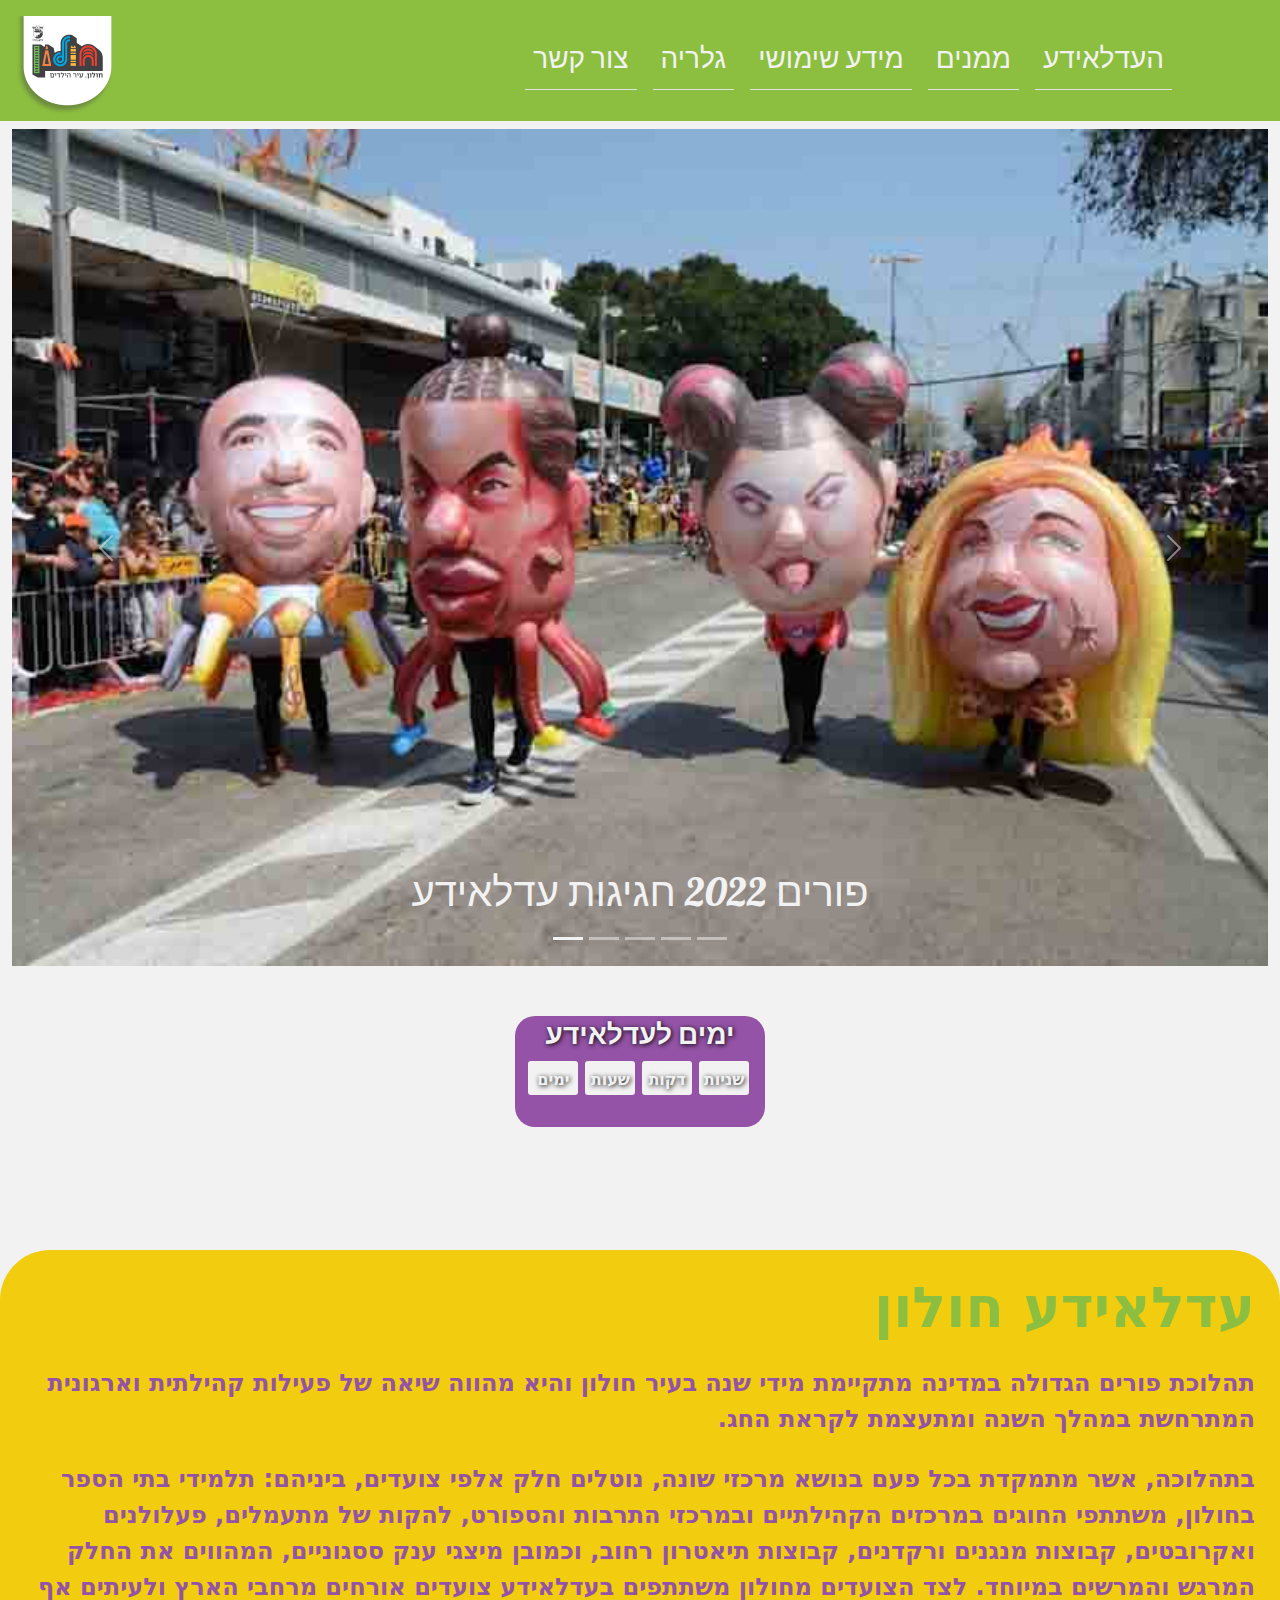
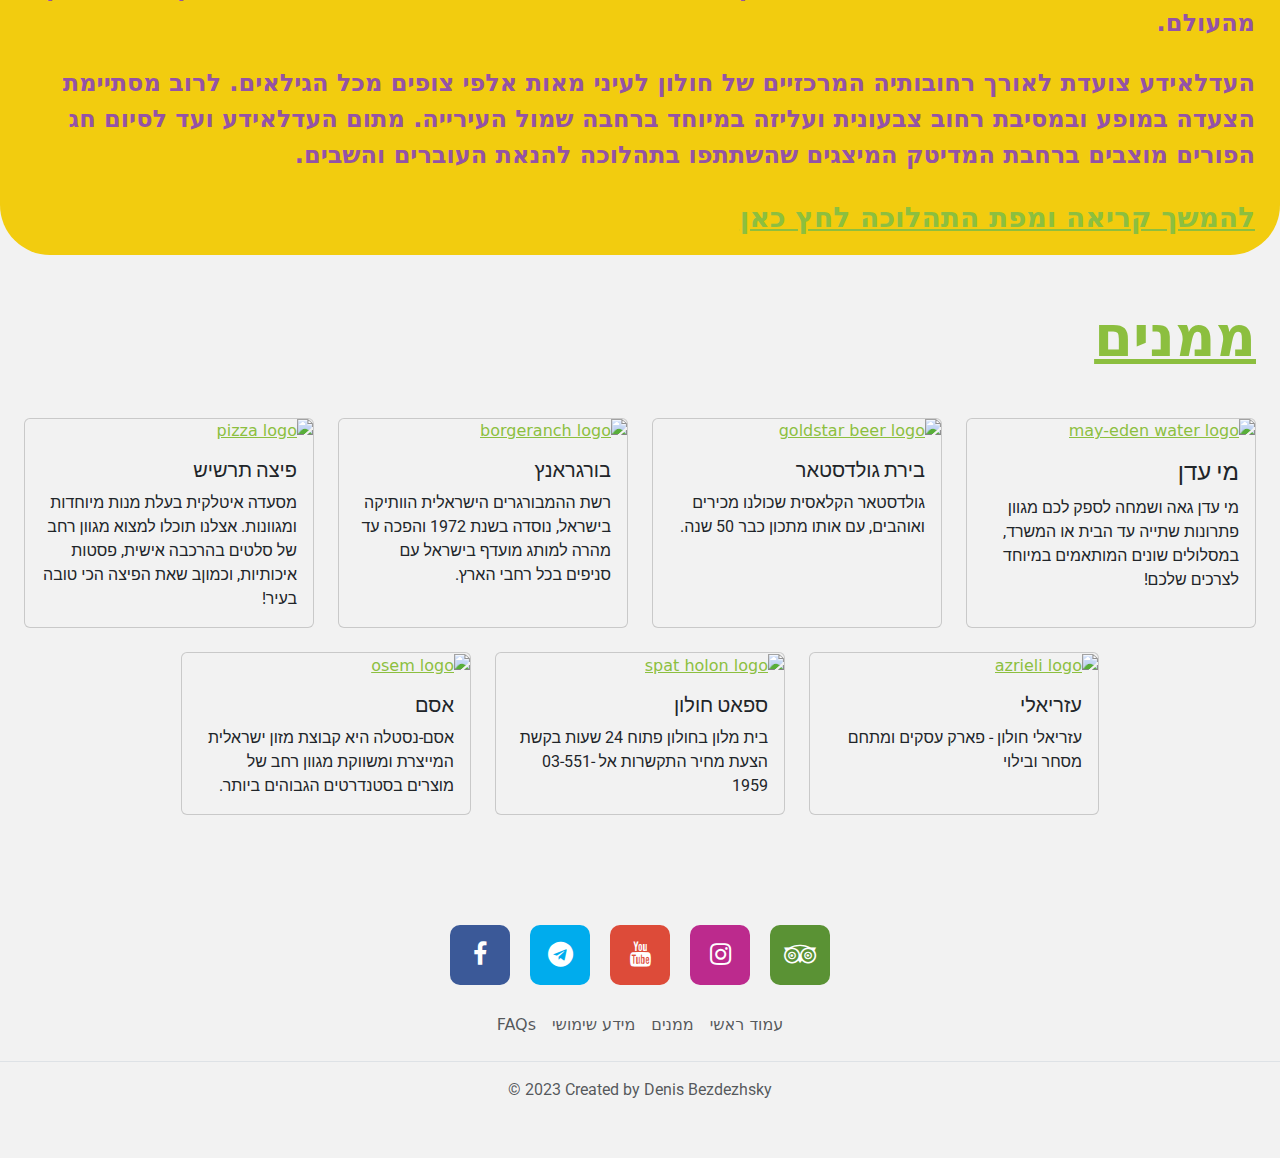
==== index.html @ f8f6ed9b "finish about and faqs pages and some styling" ====
<!DOCTYPE html>
<html lang="en">
  <head>
    <meta charset="UTF-8" />
    <meta http-equiv="X-UA-Compatible" content="IE=edge" />
    <meta name="viewport" content="width=device-width, initial-scale=1.0" />
    <link
      href="https://cdn.jsdelivr.net/npm/bootstrap@5.3.0-alpha1/dist/css/bootstrap.min.css"
      rel="stylesheet"
      integrity="sha384-GLhlTQ8iRABdZLl6O3oVMWSktQOp6b7In1Zl3/Jr59b6EGGoI1aFkw7cmDA6j6gD"
      crossorigin="anonymous"
    />
    <link
      rel="stylesheet"
      href="./public/bootstrap/bootstrap-5.3.0-alpha1/scss/bootstrap.css"
    />
    <link rel="stylesheet" href="./public/css/style.css" />
    <script
      src="https://cdn.jsdelivr.net/npm/bootstrap@5.3.0-alpha1/dist/js/bootstrap.bundle.min.js"
      integrity="sha384-w76AqPfDkMBDXo30jS1Sgez6pr3x5MlQ1ZAGC+nuZB+EYdgRZgiwxhTBTkF7CXvN"
      crossorigin="anonymous"
    ></script>
    <script
      src="https://ajax.googleapis.com/ajax/libs/jquery/3.6.1/jquery.min.js"
      charset="utf-8"
    ></script>
    <title>העדלאידע חולון</title>
  </head>
  <body>
    <header class="sticky-top">
      <nav class="navbar navbar-expand-lg bg-body-tertiary">
        <div class="container-fluid bg-primary p-3" id="navExpend">
          <a
            class="navbar-brand pt-3"
            href="https://www.holon.muni.il/Pages/default.aspx"
            id="logoExpend"
            target="_blank"
            ><img src="./public/images/Holon_logo.png" alt="Holon Logo"
          /></a>
          <button
            class="navbar-toggler"
            type="button"
            data-bs-toggle="collapse"
            data-bs-target="#navbarScroll"
            aria-controls="navbarScroll"
            aria-expanded="false"
            aria-label="Toggle navigation"
          >
            <span class="navbar-toggler-icon"></span>
          </button>

          <div class="collapse navbar-collapse" id="navbarScroll" dir="rtl">
            <ul
              class="navbar-nav ms-auto my-2 my-lg-0 navbar-nav-scroll fs-4 me-5"
            >
              <li class="nav-item mx-2 border-bottom">
                <a
                  class="nav-link active text-success fs-3"
                  aria-current="page"
                  name="adloyada"
                  href="#"
                  >העדלאידע</a
                >
              </li>
              <li class="nav-item dropdown mx-2 border-bottom">
                <a
                  class="nav-link active text-success fs-3"
                  href="#"
                  role="button"
                  data-bs-toggle="dropdown"
                  aria-expanded="false"
                >
                  ממנים
                </a>
                <ul class="dropdown-menu ms-auto">
                  <li>
                    <a class="dropdown-item fs-5" name="sponsors" href="#"
                      >איזור לממנים</a
                    >
                  </li>
                  <li>
                    <a class="dropdown-item fs-5" name="meyEden" href="#"
                      >מי עדן</a
                    >
                  </li>
                  <li>
                    <a class="dropdown-item fs-5" name="beer" href="#"
                      >בירת גולדסטאר</a
                    >
                  </li>
                  <li>
                    <a class="dropdown-item fs-5" name="borger" href="#"
                      >בורגראנץ</a
                    >
                  </li>
                  <li>
                    <a class="dropdown-item fs-5" name="pizza" href="#"
                      >פיצה תרשיש</a
                    >
                  </li>
                  <li>
                    <a class="dropdown-item fs-5" name="azriely" href="#"
                      >עזריאלי</a
                    >
                  </li>
                  <li>
                    <a class="dropdown-item fs-5" name="spaHolon" href="#"
                      >ספאט חולון</a
                    >
                  </li>
                  <li>
                    <a class="dropdown-item fs-5" name="osem" href="#">אסם</a>
                  </li>
                </ul>
              </li>
              <li class="nav-item dropdown mx-2 border-bottom">
                <a
                  class="nav-link active text-success fs-3"
                  href="#"
                  role="button"
                  data-bs-toggle="dropdown"
                  aria-expanded="false"
                >
                  מידע שימושי
                </a>
                <ul class="dropdown-menu ms-auto">
                  <li>
                    <a class="dropdown-item fs-5" name="information" href="#"
                      >מידע כללי</a
                    >
                  </li>
                  <li>
                    <a class="dropdown-item fs-5" name="hotels" href="#"
                      >מלונות</a
                    >
                  </li>
                  <li>
                    <a class="dropdown-item fs-5" name="bars" href="#">ברים</a>
                  </li>
                  <li>
                    <a class="dropdown-item fs-5" name="parking" href="#"
                      >חניונים</a
                    >
                  </li>
                  <li>
                    <a class="dropdown-item fs-5" name="roads" href="#"
                      >דרכי הגעה</a
                    >
                  </li>
                  <li>
                    <a class="dropdown-item fs-5" name="faqs" href="#"
                      >שאלות ותשובות</a
                    >
                  </li>
                </ul>
              </li>
              <li class="nav-item mx-2 border-bottom">
                <a
                  class="nav-link active text-success fs-3"
                  name="gallery"
                  href="#"
                  >גלריה</a
                >
              </li>
              <li class="nav-item mx-2 border-bottom">
                <a
                  class="nav-link active text-success fs-3"
                  name="contactUs"
                  href="#"
                  >צור קשר</a
                >
              </li>
            </ul>
          </div>
        </div>
      </nav>
    </header>
    <main>
      <div id="galleryContainer" class="container-fluid main-container w-75">
        <div id="firstContainer" class="my-gallery visually-hidden">
          <div
            style="
              background-image: url('./public/images/adloyada-holon-2022.jpg');
            "
          >
            <div class="secondary-card"><h1>פורים 2022 חגיגות עדלאידע</h1></div>
          </div>
          <div
            style="
              background-image: url('./public/images/adloyada-holon-2022-2.jpg');
            "
          >
            <div class="secondary-card"><h1>פורים 2022 חגיגות עדלאידע</h1></div>
          </div>
          <div
            style="background-image: url('./public/images/Screenshot_51.jpg')"
          >
            <div class="secondary-card"><h1>פורים 2019 חגיגות עדלאידע</h1></div>
          </div>
          <div
            style="background-image: url('./public/images/Screenshot_31.jpg')"
          >
            <div class="secondary-card"><h1>פורים 2018 חגיגות עדלאידע</h1></div>
          </div>
          <div
            style="
              background-image: url('./public/images/5a964bb923de6_DDDD.jpg');
            "
          >
            <div class="secondary-card"><h1>פורים 2017 חגיגות עדלאידע</h1></div>
          </div>
        </div>
        <div
          id="carouselExampleAutoplaying"
          class="carousel slide mx-auto"
          data-bs-ride="carousel"
        >
          <div class="carousel-indicators">
            <button
              type="button"
              data-bs-target="#carouselExampleAutoplaying"
              data-bs-slide-to="0"
              class="active"
              aria-current="true"
              aria-label="Slide 1"
            ></button>
            <button
              type="button"
              data-bs-target="#carouselExampleAutoplaying"
              data-bs-slide-to="1"
              aria-label="Slide 2"
            ></button>
            <button
              type="button"
              data-bs-target="#carouselExampleAutoplaying"
              data-bs-slide-to="2"
              aria-label="Slide 3"
            ></button>
            <button
              type="button"
              data-bs-target="#carouselExampleAutoplaying"
              data-bs-slide-to="3"
              aria-label="Slide 4"
            ></button>
            <button
              type="button"
              data-bs-target="#carouselExampleAutoplaying"
              data-bs-slide-to="4"
              aria-label="Slide 5"
            ></button>
          </div>
          <div class="carousel-inner">
            <div class="carousel-item active">
              <img
                src="./public/images/adloyada-holon-2022.jpg"
                class="d-block w-100"
                alt="..."
              />
              <div class="carousel-caption d-none d-md-block">
                <h1>פורים 2022 חגיגות עדלאידע</h1>
              </div>
            </div>
            <div class="carousel-item">
              <img
                src="./public/images/adloyada-holon-2022-2.jpg"
                class="d-block w-100"
                alt="..."
              />
              <div class="carousel-caption d-none d-md-block">
                <h1>פורים 2022 חגיגות עדלאידע</h1>
              </div>
            </div>
            <div class="carousel-item">
              <img
                src="./public/images/Screenshot_51.jpg"
                class="d-block w-100"
                alt="..."
              />
              <div class="carousel-caption d-none d-md-block">
                <h1>פורים 2019 חגיגות עדלאידע</h1>
              </div>
            </div>
            <div class="carousel-item">
              <img
                src="./public/images/Screenshot_31.jpg"
                class="d-block w-100"
                alt="..."
              />
              <div class="carousel-caption d-none d-md-block">
                <h1>פורים 2018 חגיגות עדלאידע</h1>
              </div>
            </div>
            <div class="carousel-item">
              <img
                src="./public/images/5a964bb923de6_DDDD.jpg"
                class="d-block w-100"
                alt="..."
              />
              <div class="carousel-caption d-none d-md-block">
                <h1>פורים 2017 חגיגות עדלאידע</h1>
              </div>
            </div>
          </div>
          <button
            class="carousel-control-prev"
            type="button"
            data-bs-target="#carouselExampleAutoplaying"
            data-bs-slide="prev"
          >
            <span class="carousel-control-prev-icon" aria-hidden="true"></span>
            <span class="visually-hidden">Previous</span>
          </button>
          <button
            class="carousel-control-next"
            type="button"
            data-bs-target="#carouselExampleAutoplaying"
            data-bs-slide="next"
          >
            <span class="carousel-control-next-icon" aria-hidden="true"></span>
            <span class="visually-hidden">Next</span>
          </button>
        </div>

        <div class="clock">
          <div id="adloyadaCountdown" class="is-countdown">
            <h3>ימים לעדלאידע</h3>
            <span class="countdown-row countdown-show4">
              <span class="countdown-section"
                ><span class="countdown-amount" id="clockDay"></span
                ><span class="countdown-period">ימים</span></span
              >
              <span class="countdown-section"
                ><span class="countdown-amount" id="clockHours"></span
                ><span class="countdown-period">שעות</span></span
              >
              <span class="countdown-section"
                ><span class="countdown-amount" id="clockMinutes"></span
                ><span class="countdown-period">דקות</span></span
              >
              <span class="countdown-section"
                ><span class="countdown-amount" id="clockSeconds"></span
                ><span class="countdown-period">שניות</span></span
              >
            </span>
          </div>
        </div>

        <div class="row mt-5 bg-paragraph pb-3">
          <div class="col" dir="rtl">
            <div class="title display-4 mt-4">עדלאידע חולון</div>
            <div class="paragraph fs-4 mt-4">
              תהלוכת פורים הגדולה במדינה מתקיימת מידי שנה בעיר חולון והיא מהווה
              שיאה של פעילות קהילתית וארגונית המתרחשת במהלך השנה ומתעצמת לקראת
              החג.
            </div>
            <div class="paragraph fs-4 mt-4">
              בתהלוכה, אשר מתמקדת בכל פעם בנושא מרכזי שונה, נוטלים חלק אלפי
              צועדים, ביניהם: תלמידי בתי הספר בחולון, משתתפי החוגים במרכזים
              הקהילתיים ובמרכזי התרבות והספורט, להקות של מתעמלים, פעלולנים
              ואקרובטים, קבוצות מנגנים ורקדנים, קבוצות תיאטרון רחוב, וכמובן
              מיצגי ענק ססגוניים, המהווים את החלק המרגש והמרשים במיוחד. לצד
              הצועדים מחולון משתתפים בעדלאידע צועדים אורחים מרחבי הארץ ולעיתים
              אף מהעולם.
            </div>
            <div class="paragraph fs-4 mt-4">
              העדלאידע צועדת לאורך רחובותיה המרכזיים של חולון לעיני מאות אלפי
              צופים מכל הגילאים. לרוב מסתיימת הצעדה במופע ובמסיבת רחוב צבעונית
              ועליזה במיוחד ברחבה שמול העירייה. מתום העדלאידע ועד לסיום חג
              הפורים מוצבים ברחבת המדיטק המיצגים שהשתתפו בתהלוכה להנאת העוברים
              והשבים.
            </div>
            <div class="paragraph fs-3 mt-4">
              <a href="#" name="information">
                להמשך קריאה ומפת התהלוכה לחץ כאן
              </a>
            </div>
          </div>
        </div>
        <div class="container-fluid align-items-center" dir="rtl">
          <div class="title display-4 my-5">
            <a href="" target="_self">ממנים</a>
          </div>
          <div class="row row-cols-1 row-cols-md-3 g-4 justify-content-center">
            <div class="col-xl-3 col-lg-4 col-md-6 col-sm-8">
              <div class="card h-100">
                <a href="https://www.meyeden.co.il/" target="_blank"
                  ><img
                    src="https://th.bing.com/th/id/OIP.rlPgGRtbN1SeBU_2vvfGxwHaHa?w=162&h=180&c=7&r=0&o=5&dpr=1.3&pid=1.7"
                    class="card-img-top"
                    alt="may-eden water logo"
                /></a>
                <div class="card-body">
                  <h4 class="card-title">מי עדן</h4>
                  <p class="card-text">
                    מי עדן גאה ושמחה לספק לכם מגוון פתרונות שתייה עד הבית או
                    המשרד, במסלולים שונים המותאמים במיוחד לצרכים שלכם!
                  </p>
                </div>
              </div>
            </div>
            <div class="col-xl-3 col-lg-4 col-md-6 col-sm-8">
              <div class="card h-100">
                <a
                  href="https://en.tempo.co.il/brands/gold-star/"
                  target="_blank"
                  ><img
                    src="https://th.bing.com/th/id/OIP._uG_Jt-YxnYv6zE9M_XmewHaEK?w=294&h=180&c=7&r=0&o=5&dpr=1.3&pid=1.7"
                    class="card-img-top"
                    alt="goldstar beer logo"
                /></a>
                <div class="card-body">
                  <h5 class="card-title">בירת גולדסטאר</h5>
                  <p class="card-text">
                    גולדסטאר הקלאסית שכולנו מכירים ואוהבים, עם אותו מתכון כבר 50
                    שנה.
                  </p>
                </div>
              </div>
            </div>
            <div class="col-xl-3 col-lg-4 col-md-6 col-sm-8">
              <div class="card h-100">
                <a href="https://app.burgeranch.co.il/" target="_blank"
                  ><img
                    src="https://res.cloudinary.com/hljdjmqlh/image/upload/ar_1:1,c_fill,f_auto,fl_lossy,q_auto/v1545561283/ovfmgpcgztny6hr9o0qk.png"
                    class="card-img-top"
                    alt="borgeranch logo"
                /></a>
                <div class="card-body">
                  <h5 class="card-title">בורגראנץ</h5>
                  <p class="card-text">
                    רשת ההמבורגרים הישראלית הוותיקה בישראל, נוסדה בשנת 1972
                    והפכה עד מהרה למותג מועדף בישראל עם סניפים בכל רחבי הארץ.
                  </p>
                </div>
              </div>
            </div>
            <div class="col-xl-3 col-lg-4 col-md-6 col-sm-8">
              <div class="card h-100">
                <a href="https://easy.co.il/page/10052918" target="_blank"
                  ><img
                    src="https://media.easy.co.il/images/UserPics/10052918_1607426940304_1.jpeg"
                    class="card-img-top"
                    alt="pizza logo"
                /></a>
                <div class="card-body">
                  <h5 class="card-title">פיצה תרשיש</h5>
                  <p class="card-text">
                    מסעדה איטלקית בעלת מנות מיוחדות ומגוונות. אצלנו תוכלו למצוא
                    מגוון רחב של סלטים בהרכבה אישית, פסטות איכותיות, וכמוןב שאת
                    הפיצה הכי טובה בעיר!
                  </p>
                </div>
              </div>
            </div>
            <div class="col-xl-3 col-lg-4 col-md-6 col-sm-8">
              <div class="card h-100">
                <a href="https://www.azrieli.com/" target="_blank"
                  ><img
                    src="https://www.azrieliholon.co.il/wp-content/uploads/2019/04/cropped-G11.jpg"
                    class="card-img-top"
                    alt="azrieli logo"
                /></a>
                <div class="card-body">
                  <h5 class="card-title">עזריאלי</h5>
                  <p class="card-text">
                    עזריאלי חולון - פארק עסקים ומתחם מסחר ובילוי
                  </p>
                </div>
              </div>
            </div>
            <div class="col-xl-3 col-lg-4 col-md-6 col-sm-8">
              <div class="card h-100">
                <a href="https://spat-holon.business.site/" target="_blank"
                  ><img
                    src="https://lh3.googleusercontent.com/p/AF1QipOmzPhsuE_no2yGigpPmma8AJpUr0_OXndYXnc=w1080-h608-p-no"
                    class="card-img-top"
                    alt="spat holon logo"
                /></a>
                <div class="card-body">
                  <h5 class="card-title">ספאט חולון</h5>
                  <p class="card-text">
                    בית מלון בחולון פתוח 24 שעות בקשת הצעת מחיר התקשרות אל
                    03-551-1959
                  </p>
                </div>
              </div>
            </div>
            <div class="col-xl-3 col-lg-4 col-md-6 col-sm-8">
              <div class="card h-100">
                <a href="https://www.osem-nestle.co.il/" target="_blank"
                  ><img
                    src="https://th.bing.com/th/id/R.5861f6143ebcc755fc11497450869b9a?rik=p7xN538AJlxhww&riu=http%3a%2f%2fwww.sderonet.co.il%2fwp-content%2fuploads%2f2017%2f02%2f%D7%90%D7%A1%D7%9D.png&ehk=D6gfQBEWSAEv4VV2XJ5vrJ5IxZbfviadErSBjrmORX8%3d&risl=&pid=ImgRaw&r=0"
                    class="card-img-top"
                    alt="osem logo"
                /></a>
                <div class="card-body">
                  <h5 class="card-title">אסם</h5>
                  <p class="card-text">
                    אסם-נסטלה היא קבוצת מזון ישראלית המייצרת ומשווקת מגוון רחב
                    של מוצרים בסטנדרטים הגבוהים ביותר.
                  </p>
                </div>
              </div>
            </div>
          </div>
        </div>
      </div>
    </main>
    <div class="socialContainer">
      <footer class="py-3 my-4">
        <div class="effect aeneas">
          <div class="buttons">
            <a
              href="https://www.facebook.com/holon.muni/"
              target="_blank"
              class="fb"
              title="Join us on Facebook"
              ><i class="fa fa-facebook" aria-hidden="true"></i
            ></a>
            <a
              href="https://t.me/holonmuni"
              target="_blank"
              class="telegram"
              title="Join us on Telegram"
              ><i class="fa fa-telegram" aria-hidden="true"></i
            ></a>
            <a
              href="https://www.youtube.com/user/HolonMunicipality"
              target="_blank"
              class="youtube"
              title="Join us on Youtube"
              ><i class="fa fa-youtube" aria-hidden="true"></i
            ></a>
            <a
              href="https://www.instagram.com/holon.muni/?igshid=zb0iddlodcfs"
              target="_blank"
              class="insta"
              title="Join us on Instagram"
              ><i class="fa fa-instagram" aria-hidden="true"></i
            ></a>
            <a
              href="https://www.tripadvisor.com/Tourism-g1010800-Holon_Tel_Aviv_District-Vacations.html"
              target="_blank"
              class="tr"
              title="Join us on Tripadvisor"
              ><i class="fa fa-tripadvisor" aria-hidden="true"></i
            ></a>
          </div>
        </div>
        <ul class="nav justify-content-center border-bottom pb-3 mb-3">
          <li class="nav-item">
            <a name="faqs" href="#" class="nav-link px-2 text-muted">FAQs</a>
          </li>
          <li class="nav-item">
            <a href="#" name="information" class="nav-link px-2 text-muted"
              >מידע שימושי</a
            >
          </li>
          <li class="nav-item">
            <a href="#" name="sponsors" class="nav-link px-2 text-muted"
              >ממנים</a
            >
          </li>
          <li class="nav-item">
            <a href="#" name="adloyada" class="nav-link px-2 text-muted"
              >עמוד ראשי</a
            >
          </li>
        </ul>
        <p class="text-center text-muted">© 2023 Created by Denis Bezdezhsky</p>
        <h1 id="ww"></h1>
      </footer>
    </div>
  </body>
  <script src="./app.js"></script>
</html>
---- public/css/style.css ----
/* 
font-family: 'Henny Penny', cursive;
font-family: 'Pattaya', sans-serif;
font-family: 'Roboto', sans-serif;
 */
/* Create four equal columns that floats next to eachother */
@import url("https://cdnjs.cloudflare.com/ajax/libs/font-awesome/4.7.0/css/font-awesome.min.css");
@import url("https://fonts.googleapis.com/css?family=Hind:300,400&display=swap");
@import url("https://fonts.googleapis.com/css2?family=Henny+Penny&family=Pattaya&family=Roboto&display=swap");
.column > img {
  width: 100%;
  height: 200px;
}

.slide_var {
  background-color: #0d0d0d;
  margin-bottom: 15px;
  text-align: center;
}

.modalPic, .modalVideo {
  display: none;
  position: fixed;
  z-index: 5;
  padding-top: 100px;
  padding-bottom: 150px;
  left: 0;
  top: 130px;
  width: 100%;
  height: 100%;
  overflow: auto;
  background-color: #0d0d0d;
}

/* Modal Content */
.modal-content, .modal-contentVideo {
  position: relative;
  background-color: #0d0d0d;
  margin: auto;
  padding: 0;
  width: 80%;
  max-width: 1200px;
}

/* The Close Button */
.close {
  color: white;
  position: absolute;
  top: 10px;
  right: 25px;
  font-size: 35px;
  font-weight: bold;
}

.close:hover,
.close:focus {
  color: #999;
  text-decoration: none;
  cursor: pointer;
}

/* Hide the slides by default */
.mySlidesPic, .mySlidesVideo {
  display: none;
}
.mySlidesPic > img, .mySlidesVideo > img {
  width: 100%;
}
.mySlidesPic > iframe, .mySlidesVideo > iframe {
  width: 78vw;
  max-width: 1200px;
  height: 500px;
}

.sliderPic, .sliderVideo {
  position: relative;
}

/* Next & previous buttons */
.prev,
.next {
  cursor: pointer;
  position: absolute;
  top: 50%;
  width: auto;
  padding: 16px;
  margin-top: -50px;
  color: white;
  font-weight: bold;
  font-size: 20px;
  transition: 0.6s ease;
  border-radius: 0 3px 3px 0;
  -moz-user-select: none;
   -ms-user-select: none;
       user-select: none;
  -webkit-user-select: none;
}

/* Position the "next button" to the right */
.next {
  right: 0;
  border-radius: 3px 0 0 3px;
}

/* On hover, add a black background color with a little bit see-through */
.prev:hover,
.next:hover {
  background-color: #0d0d0d;
}

/* Number text (1/3 etc) */
.numbertext {
  color: #f2f2f2;
  font-size: 1rem;
  padding: 8px 12px;
  position: absolute;
  top: 0;
}

/* Caption text */
.caption-container {
  text-align: center;
  background-color: #0d0d0d;
  padding: 2px 16px;
  color: white;
}

img.demopic, img.demoVideo {
  opacity: 0.6;
}

.active, .demopic:hover, .demoVideo:hover {
  opacity: 1;
}

img.hover-shadow {
  transition: 0.3s;
}

.hover-shadow:hover {
  box-shadow: 0 4px 8px 0 rgba(0, 0, 0, 0.2), 0 6px 20px 0 rgba(0, 0, 0, 0.19);
}

.socialContainer {
  margin: 20px auto 0px auto;
  text-align: center;
}

.effect {
  width: 100%;
  padding: 20px 0px 20px 0px;
}
.effect .buttons {
  margin-top: 50px;
  display: flex;
  justify-content: center;
}
.effect a:last-child {
  margin-right: 0px;
}

.effect a {
  text-decoration: none !important;
  color: #fff;
  width: 60px;
  height: 60px;
  display: flex;
  align-items: center;
  justify-content: center;
  border-radius: 10px;
  margin-right: 20px;
  font-size: 25px;
  overflow: hidden;
  position: relative;
}
.effect a i {
  position: relative;
  z-index: 3;
}
.effect a.fb {
  background-color: #3b5998;
}
.effect a.telegram {
  background-color: #00aced;
}
.effect a.youtube {
  background-color: #dd4b39;
}
.effect a.tr {
  background-color: #5a9234;
}
.effect a.insta {
  background-color: #bc2a8d;
}

/* aeneas effect */
.effect.aeneas a {
  transition: transform 0.4s linear 0s, border-top-left-radius 0.1s linear 0s, border-top-right-radius 0.1s linear 0.1s, border-bottom-right-radius 0.1s linear 0.2s, border-bottom-left-radius 0.1s linear 0.3s;
}
.effect.aeneas a i {
  transition: transform 0.4s linear 0s;
}
.effect.aeneas a:hover {
  transform: rotate(360deg);
  border-radius: 50%;
}
.effect.aeneas a:hover i {
  transform: rotate(-360deg);
}

.clock {
  margin-top: 50px;
  margin-inline: auto;
  position: relative;
  display: block;
  align-items: center;
  justify-content: center;
  align-content: center;
  width: 250px;
  height: 100%;
  text-align: center;
  transition: 0.6s;
}

.is-countdown {
  text-transform: uppercase;
  text-align: center;
  padding: 3px 10px 25px;
  background: #9453a6;
  border-radius: 20px;
  margin-bottom: 30%;
  transition: background 2s;
}

.countdown-row {
  display: inline-block;
  clear: both;
  width: 100%;
  padding: 0;
  text-align: center;
}

.countdown-section {
  position: relative;
  float: left;
  display: inline;
  width: 50px;
  height: 2.1em;
  margin: 0 1.5% 0 1.5%;
  font-size: 1em;
  text-align: center;
  color: #0d0d0d;
  background: #f2f2f2;
  border-radius: 3px;
}

.countdown-amount {
  display: block;
  font-size: 1.4em;
  line-height: 1.4em;
  font-family: "Oswald", sans-serif;
  font-weight: bold;
}

.countdown-section .countdown-period {
  margin-top: 7px;
  display: block;
  font-size: 1rem;
  font-weight: bold;
  color: #f2f2f2;
  text-shadow: 1px 1px 5px black;
}

.clock h3 {
  font-weight: bold;
  color: #f2f2f2;
  text-shadow: 1px 1px 5px black;
}

.my-gallery {
  display: flex;
  height: 35rem;
  gap: 1rem;
}

.my-gallery > div {
  flex: 1;
  border-radius: 1rem;
  background-position: center;
  background-repeat: no-repeat;
  background-size: auto 100%;
  transition: all 0.8s cubic-bezier(0.25, 0.4, 0.45, 1.4);
}

.my-gallery > div:hover {
  flex: 5;
}

.my-gallery .secondary-card {
  text-align: center;
  color: #f2f2f2;
  position: relative;
  top: 29rem;
}

.gallery {
  width: 100%;
  padding: 20px 0px 20px 0px;
}
.gallery .buttons {
  margin-top: 20px;
  display: flex;
  justify-content: center;
}
.gallery a:last-child {
  margin-right: 0px;
}

.gallery a {
  text-decoration: none !important;
  color: #fff;
  width: 450px;
  height: 450px;
  display: flex;
  align-items: center;
  justify-content: center;
  border-radius: 10px;
  margin-right: 20px;
  font-size: 25px;
  overflow: hidden;
  position: relative;
}
.gallery a i {
  position: relative;
  z-index: 3;
}
.gallery a img {
  height: 600px;
  -o-object-fit: fill;
     object-fit: fill;
}

.gallery.aeneas a {
  transition: transform 0.4s linear 0s, border-top-left-radius 0.1s linear 0s, border-top-right-radius 0.1s linear 0.1s, border-bottom-right-radius 0.1s linear 0.2s, border-bottom-left-radius 0.1s linear 0.3s;
}
.gallery.aeneas a i {
  transition: transform 0.4s linear 0s;
}
.gallery.aeneas a:hover {
  transform: rotate(360deg);
  border-radius: 30% 50% 30% 50%;
  opacity: 0.8;
}
.gallery.aeneas a:hover i {
  transform: rotate(-360deg);
}

.holon-mayor,
.history,
.adloyada,
.adloyada_road {
  background-color: #f2cc0f;
  overflow: hidden;
  margin-bottom: 50px;
  border-radius: 50px;
}
.holon-mayor .paragraph,
.history .paragraph,
.adloyada .paragraph,
.adloyada_road .paragraph {
  color: #0d0d0d;
}
.holon-mayor .title,
.history .title,
.adloyada .title,
.adloyada_road .title {
  color: #9453a6;
}

.holon-mayor .styleTriangle > img {
  float: left;
  width: 100%;
  transform: translateX(-32%);
  shape-outside: polygon(70% 0, 40% 100%, 50% 50%);
  shape-margin: 2rem;
  -webkit-clip-path: polygon(30% 0, 100% 0, 70% 100%, 30% 100%);
  -ms-clip-path: polygon(30% 0, 100% 0, 70% 100%, 30% 100%);
  clip-path: polygon(30% 0, 100% 0, 70% 100%, 30% 100%);
}
.holon-mayor .floatLogo {
  padding-top: 20px;
  width: 100vh;
  display: table-cell;
  vertical-align: middle;
  text-align: center;
}
.holon-mayor .floatLogo img {
  width: 75%;
  max-width: 300px;
  border-radius: 50%;
  margin: auto;
  display: block;
}

.history .styleTriangle > img {
  float: right;
  width: 100%;
  transform: translateX(18%);
  shape-outside: polygon(28% 0, 100% 0%, 100% 100%, 58% 100%);
  shape-margin: 2rem;
  -webkit-clip-path: polygon(10% 0, 100% 0%, 100% 100%, 40% 100%);
  -ms-clip-path: polygon(10% 0, 100% 0%, 100% 100%, 40% 100%);
  clip-path: polygon(10% 0, 100% 0%, 100% 100%, 40% 100%);
  transition: width 1s, transform 1s, shape-outside 0.5s, -webkit-clip-path 0.5s;
  transition: clip-path 0.5s, width 1s, transform 1s, shape-outside 0.5s;
  transition: clip-path 0.5s, width 1s, transform 1s, shape-outside 0.5s, -webkit-clip-path 0.5s;
}
.history .styleTriangle > img:hover {
  -webkit-clip-path: polygon(0 0, 100% 0%, 100% 100%, 0 100%);
          clip-path: polygon(0 0, 100% 0%, 100% 100%, 0 100%);
  width: 100%;
  transform: translateX(0);
  shape-outside: polygon(0 0, 100% 0%, 100% 100%, 0 100%);
}
.history .floatLogo {
  padding-top: 20px;
  width: 100vh;
  display: table-cell;
  vertical-align: middle;
  text-align: center;
}
.history .floatLogo img {
  width: 100%;
  border-radius: 50%;
  margin: auto;
  display: block;
}

.adloyada .styleTriangle > img {
  float: left;
  width: 100%;
  transform: translateX(-32%);
  shape-outside: polygon(70% 0, 40% 100%, 50% 50%);
  shape-margin: 2rem;
  -webkit-clip-path: polygon(30% 0, 100% 0, 70% 100%, 30% 100%);
  -ms-clip-path: polygon(30% 0, 100% 0, 70% 100%, 30% 100%);
  clip-path: polygon(30% 0, 100% 0, 70% 100%, 30% 100%);
  transition: width 2s, transform 2s, shape-outside 1s, -webkit-clip-path 1s;
  transition: clip-path 1s, width 2s, transform 2s, shape-outside 1s;
  transition: clip-path 1s, width 2s, transform 2s, shape-outside 1s, -webkit-clip-path 1s;
}
.adloyada .styleTriangle > img:hover {
  -webkit-clip-path: polygon(0 0, 100% 0, 100% 100%, 0 100%);
          clip-path: polygon(0 0, 100% 0, 100% 100%, 0 100%);
  width: 100%;
  transform: translateX(0);
  shape-outside: polygon(0 0, 100% 0, 100% 100%, 0 100%);
}
.adloyada .floatLogo {
  padding-top: 20px;
  width: 100vh;
  display: table-cell;
  vertical-align: middle;
  text-align: center;
}
.adloyada .floatLogo img {
  width: 100%;
  border-radius: 50%;
  margin: auto;
  display: block;
}

.adloyada_road .styleTriangle > img {
  float: right;
  width: 90%;
  transform: translateX(18%);
  shape-outside: polygon(28% 0, 100% 0%, 100% 100%, 58% 100%);
  shape-margin: 2rem;
  -webkit-clip-path: polygon(10% 0, 100% 0%, 100% 100%, 40% 100%);
  -ms-clip-path: polygon(10% 0, 100% 0%, 100% 100%, 40% 100%);
  clip-path: polygon(10% 0, 100% 0%, 100% 100%, 40% 100%);
  transition: width 1s, transform 1s, shape-outside 0.5s, -webkit-clip-path 0.5s;
  transition: clip-path 0.5s, width 1s, transform 1s, shape-outside 0.5s;
  transition: clip-path 0.5s, width 1s, transform 1s, shape-outside 0.5s, -webkit-clip-path 0.5s;
}
.adloyada_road .styleTriangle > img:hover {
  -webkit-clip-path: polygon(0 0, 100% 0%, 100% 100%, 0 100%);
          clip-path: polygon(0 0, 100% 0%, 100% 100%, 0 100%);
  width: 100%;
  transform: translateX(0);
  shape-outside: polygon(0 0, 100% 0%, 100% 100%, 0 100%);
}
.adloyada_road .floatLogo {
  padding-top: 20px;
  width: 100vh;
  display: table-cell;
  vertical-align: middle;
  text-align: center;
}
.adloyada_road .floatLogo img {
  width: 100%;
  border-radius: 25%;
  margin: auto;
  display: block;
}

@-webkit-keyframes polygonExpend {
  from {
    -webkit-clip-path: polygon(10% 0, 100% 0%, 100% 100%, 10% 100%);
            clip-path: polygon(10% 0, 100% 0%, 100% 100%, 10% 100%);
  }
  to {
    -webkit-clip-path: polygon(0 0, 100% 0%, 100% 100%, 0 100%);
            clip-path: polygon(0 0, 100% 0%, 100% 100%, 0 100%);
  }
}

@keyframes polygonExpend {
  from {
    -webkit-clip-path: polygon(10% 0, 100% 0%, 100% 100%, 10% 100%);
            clip-path: polygon(10% 0, 100% 0%, 100% 100%, 10% 100%);
  }
  to {
    -webkit-clip-path: polygon(0 0, 100% 0%, 100% 100%, 0 100%);
            clip-path: polygon(0 0, 100% 0%, 100% 100%, 0 100%);
  }
}
.accordion .accordion-item {
  border-bottom: 1px solid #e5e5e5;
}
.accordion .accordion-item button[aria-expanded=true] {
  border-bottom: 1px solid #9453a6;
}
.accordion button {
  position: relative;
  display: block;
  text-align: right;
  width: 100%;
  padding: 1em 0;
  color: #0d0d0d;
  font-size: 1.15rem;
  font-weight: 400;
  border: none;
  background: none;
  outline: none;
}
.accordion button:hover, .accordion button:focus {
  cursor: pointer;
  color: #9453a6;
  background-color: #8cbf3f;
}
.accordion button:hover::after, .accordion button:focus::after {
  cursor: pointer;
  background-color: #f2f2f2;
  color: #9453a6;
  border: 1px solid #9453a6;
}
.accordion button .accordion-title {
  padding: 1em 1.5em 1em 0;
}
.accordion button .icon {
  display: inline-block;
  position: absolute;
  top: 18px;
  left: 0;
  width: 22px;
  height: 22px;
  border: 1px solid;
  border-radius: 22px;
  margin-left: 10px;
}
.accordion button .icon::before {
  display: block;
  position: absolute;
  content: "";
  top: 9px;
  left: 5px;
  width: 10px;
  height: 2px;
  background: currentColor;
}
.accordion button .icon::after {
  display: block;
  position: absolute;
  content: "";
  top: 5px;
  left: 9px;
  width: 2px;
  height: 10px;
  background: currentColor;
}
.accordion button[aria-expanded=true] {
  color: #9453a6;
}
.accordion button[aria-expanded=true] .icon::after {
  width: 0;
}
.accordion button[aria-expanded=true] + .accordion-content {
  opacity: 1;
  max-height: 35rem;
  min-height: -webkit-fit-content;
  min-height: -moz-fit-content;
  min-height: fit-content;
  transition: opacity 300ms linear, max-height 300ms linear, min-height 300ms linear;
  will-change: opacity, max-height, min-height;
}
.accordion button[aria-expanded=true] + .accordion-content img {
  width: 100%;
}
.accordion .accordion-content {
  opacity: 0;
  max-height: 0;
  min-height: 0;
  overflow: hidden;
  transition: opacity 200ms linear, max-height 200ms linear, min-height 200ms linear;
  will-change: opacity, max-height, min-height;
}
.accordion .accordion-content .paragraph {
  font-weight: lighter;
  margin: 2em;
  color: #0d0d0d;
  word-spacing: 0.2rem;
}
.accordion .accordion-content .paragraph a {
  cursor: pointer;
  font-weight: bold;
}
.accordion .accordion-content .paragraph a:hover {
  color: #9453a6;
}

h1,
h2,
h3,
h4,
h5,
h6,
.navbar a {
  font-family: "Pattaya", sans-serif;
}

p {
  font-family: "Roboto", sans-serif;
}

nav a.nav-link:hover {
  background-color: #9453a6;
  border-radius: 38px;
}

nav a.nav-link {
  border-radius: 38px;
}

footer a:hover {
  background-color: #f2cc0f;
  border-radius: 38px;
}

footer a {
  border-radius: 38px;
}

li > a.dropdown-item {
  text-align: right;
}

ul.dropdown-menu {
  width: auto;
}

a.logo > img {
  width: 70%;
}

a.navbar-brand > img {
  width: 50%;
}

.logo {
  position: absolute;
  top: 8px;
  left: 20px;
}

div.title {
  color: #8cbf3f;
  font-weight: bold;
}

div.paragraph {
  color: #9453a6;
  font-weight: bold;
}

.paragraph a:hover {
  color: #9453a6;
  font-weight: bold;
}

.bg-paragraph {
  background-color: #f2cc0f;
  border-radius: 50px;
  padding-right: 13px;
}

.sponsors div {
  height: 200px;
}

.navbar {
  padding-block: 0;
  margin-bottom: 8px;
}

.form-floating > input::-moz-selection, .form-floating > textarea::-moz-selection {
  background-color: #8cbf3f;
}

.form-floating > input::selection,
.form-floating > textarea::selection {
  background-color: #8cbf3f;
}/*# sourceMappingURL=style.css.map */
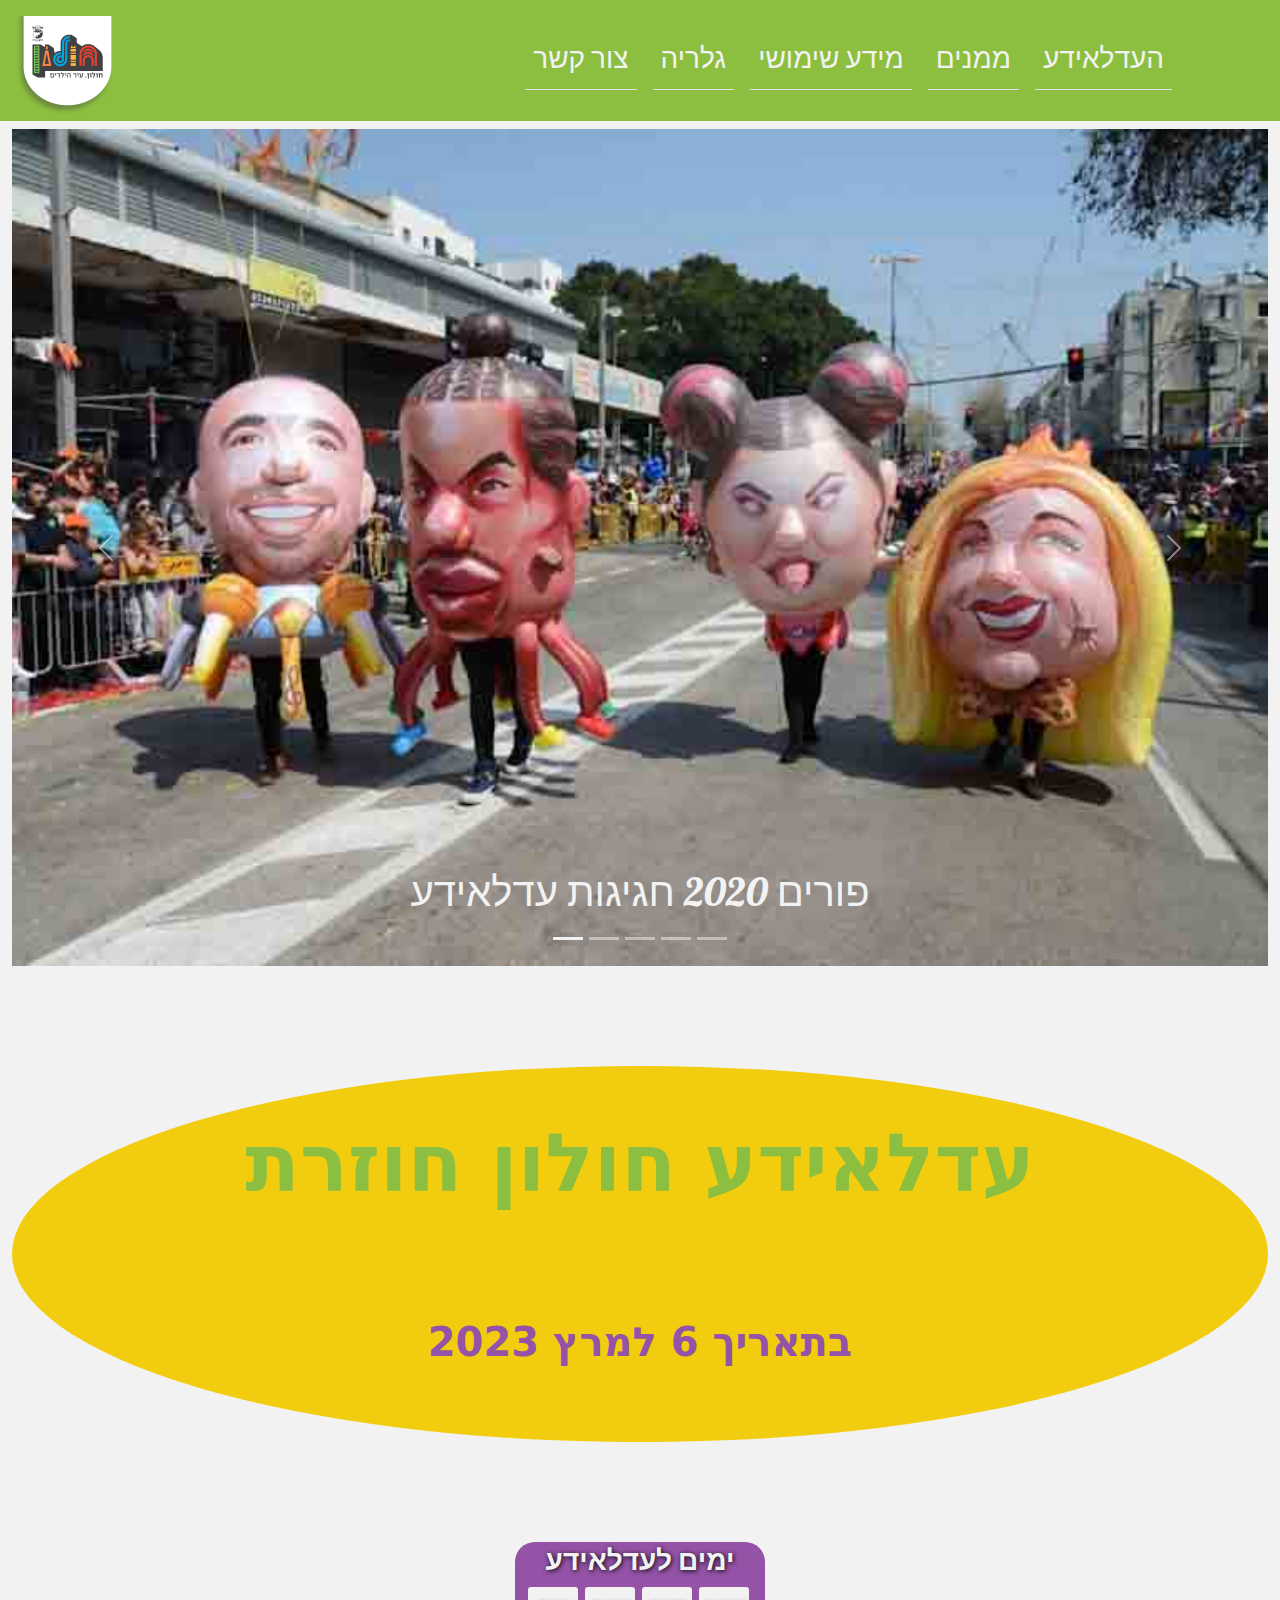
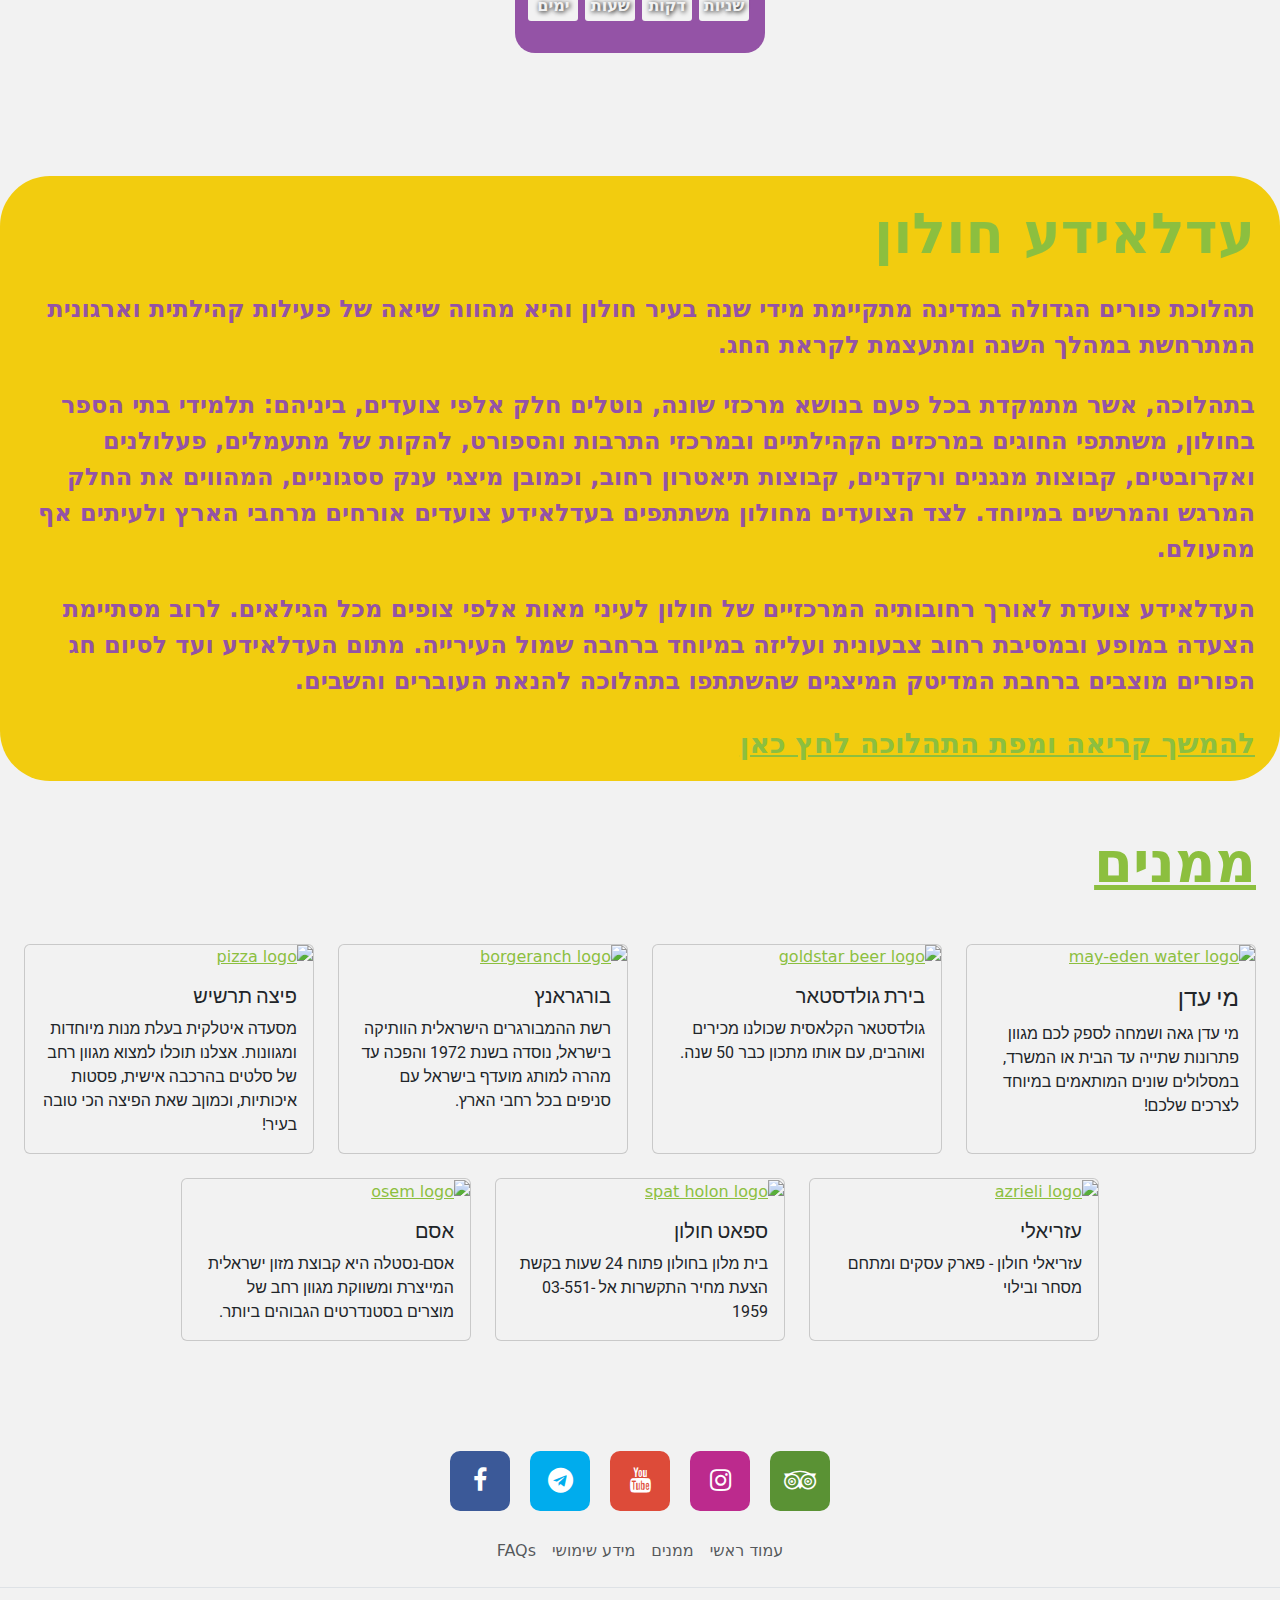
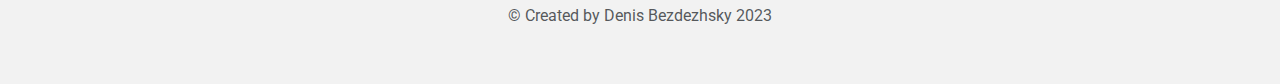
==== commit 873c3825: "add sponsors page and costume index page" ====
--- a/index.html
+++ b/index.html
@@ -143,11 +143,6 @@
                     >
                   </li>
                   <li>
-                    <a class="dropdown-item fs-5" name="roads" href="#"
-                      >דרכי הגעה</a
-                    >
-                  </li>
-                  <li>
                     <a class="dropdown-item fs-5" name="faqs" href="#"
                       >שאלות ותשובות</a
                     >
@@ -183,14 +178,14 @@
               background-image: url('./public/images/adloyada-holon-2022.jpg');
             "
           >
-            <div class="secondary-card"><h1>פורים 2022 חגיגות עדלאידע</h1></div>
+            <div class="secondary-card"><h1>פורים 2020 חגיגות עדלאידע</h1></div>
           </div>
           <div
             style="
               background-image: url('./public/images/adloyada-holon-2022-2.jpg');
             "
           >
-            <div class="secondary-card"><h1>פורים 2022 חגיגות עדלאידע</h1></div>
+            <div class="secondary-card"><h1>פורים 2020 חגיגות עדלאידע</h1></div>
           </div>
           <div
             style="background-image: url('./public/images/Screenshot_51.jpg')"
@@ -257,7 +252,7 @@
                 alt="..."
               />
               <div class="carousel-caption d-none d-md-block">
-                <h1>פורים 2022 חגיגות עדלאידע</h1>
+                <h1>פורים 2020 חגיגות עדלאידע</h1>
               </div>
             </div>
             <div class="carousel-item">
@@ -267,7 +262,7 @@
                 alt="..."
               />
               <div class="carousel-caption d-none d-md-block">
-                <h1>פורים 2022 חגיגות עדלאידע</h1>
+                <h1>פורים 2020 חגיגות עדלאידע</h1>
               </div>
             </div>
             <div class="carousel-item">
@@ -320,6 +315,12 @@
             <span class="visually-hidden">Next</span>
           </button>
         </div>
+
+<div class="bouncyTitle text-center justify-content-center">
+  <div class="title display-1">עדלאידע חולון חוזרת</div>
+  <div class="paragraph fs-1">בתאריך 6 למרץ 2023</div>
+
+</div>
 
         <div class="clock">
           <div id="adloyadaCountdown" class="is-countdown">
@@ -567,7 +568,7 @@
             >
           </li>
         </ul>
-        <p class="text-center text-muted">© 2023 Created by Denis Bezdezhsky</p>
+        <p class="text-center text-muted">© Created by Denis Bezdezhsky 2023</p>
         <h1 id="ww"></h1>
       </footer>
     </div>
--- a/public/css/style.css
+++ b/public/css/style.css
@@ -629,6 +629,16 @@
   color: #9453a6;
 }
 
+.sponsorsLogo {
+  margin-inline: auto;
+}
+.sponsorsLogo img {
+  width: 100%;
+  aspect-ratio: 3/2;
+  -o-object-fit: contain;
+     object-fit: contain;
+}
+
 h1,
 h2,
 h3,
@@ -720,4 +730,108 @@
 .form-floating > input::selection,
 .form-floating > textarea::selection {
   background-color: #8cbf3f;
+}
+
+.bouncyTitle {
+  margin: 100px 0;
+  padding-bottom: 20px;
+  background-color: #f2cc0f;
+  border-radius: 50%;
+  -webkit-animation: roll-in-blurred-bottom 0.6s cubic-bezier(0.23, 1, 0.32, 1) both;
+  animation: roll-in-blurred-bottom 0.6s cubic-bezier(0.23, 1, 0.32, 1) both;
+}
+.bouncyTitle > .title {
+  padding: 50px 0;
+  -webkit-animation: slide-in-blurred-top 0.6s cubic-bezier(0.23, 1, 0.32, 1) 1s both;
+  animation: slide-in-blurred-top 0.6s cubic-bezier(0.23, 1, 0.32, 1) 1s both;
+}
+.bouncyTitle > .paragraph {
+  padding: 50px 0;
+  -webkit-animation: focus-in-contract-bck 1s cubic-bezier(0.25, 0.46, 0.45, 0.94) 2s both;
+  animation: focus-in-contract-bck 1s cubic-bezier(0.25, 0.46, 0.45, 0.94) 2s both;
+}
+
+@-webkit-keyframes slide-in-blurred-top {
+  0% {
+    transform: translateY(-1000px) scaleY(2.5) scaleX(0.2);
+    transform-origin: 50% 0%;
+    filter: blur(40px);
+    opacity: 0;
+  }
+  100% {
+    transform: translateY(0) scaleY(1) scaleX(1);
+    transform-origin: 50% 50%;
+    filter: blur(0);
+    opacity: 1;
+  }
+}
+@keyframes slide-in-blurred-top {
+  0% {
+    transform: translateY(-1000px) scaleY(2.5) scaleX(0.2);
+    transform-origin: 50% 0%;
+    filter: blur(40px);
+    opacity: 0;
+  }
+  100% {
+    transform: translateY(0) scaleY(1) scaleX(1);
+    transform-origin: 50% 50%;
+    filter: blur(0);
+    opacity: 1;
+  }
+}
+@-webkit-keyframes roll-in-blurred-bottom {
+  0% {
+    transform: translateY(800px) rotate(720deg);
+    filter: blur(50px);
+    opacity: 0;
+  }
+  100% {
+    transform: translateY(0) rotate(0deg);
+    opacity: 1;
+  }
+}
+@keyframes roll-in-blurred-bottom {
+  0% {
+    transform: translateY(800px) rotate(720deg);
+    filter: blur(50px);
+    opacity: 0;
+  }
+  100% {
+    transform: translateY(0) rotate(0deg);
+    opacity: 1;
+  }
+}
+@-webkit-keyframes focus-in-contract-bck {
+  0% {
+    letter-spacing: 1em;
+    transform: translateZ(300px);
+    filter: blur(12px);
+    opacity: 0;
+  }
+  100% {
+    transform: translateZ(12px);
+    filter: blur(0);
+    opacity: 1;
+  }
+}
+@keyframes focus-in-contract-bck {
+  0% {
+    letter-spacing: 1em;
+    transform: translateZ(300px);
+    filter: blur(12px);
+    opacity: 0;
+  }
+  100% {
+    transform: translateZ(12px);
+    filter: blur(0);
+    opacity: 1;
+  }
+}
+.contactUsCard {
+  background-color: #f2cc0f;
+  border-radius: 15px;
+  padding: 20px 0;
+}
+.contactUsCard .text {
+  color: #9453a6;
 }/*# sourceMappingURL=style.css.map */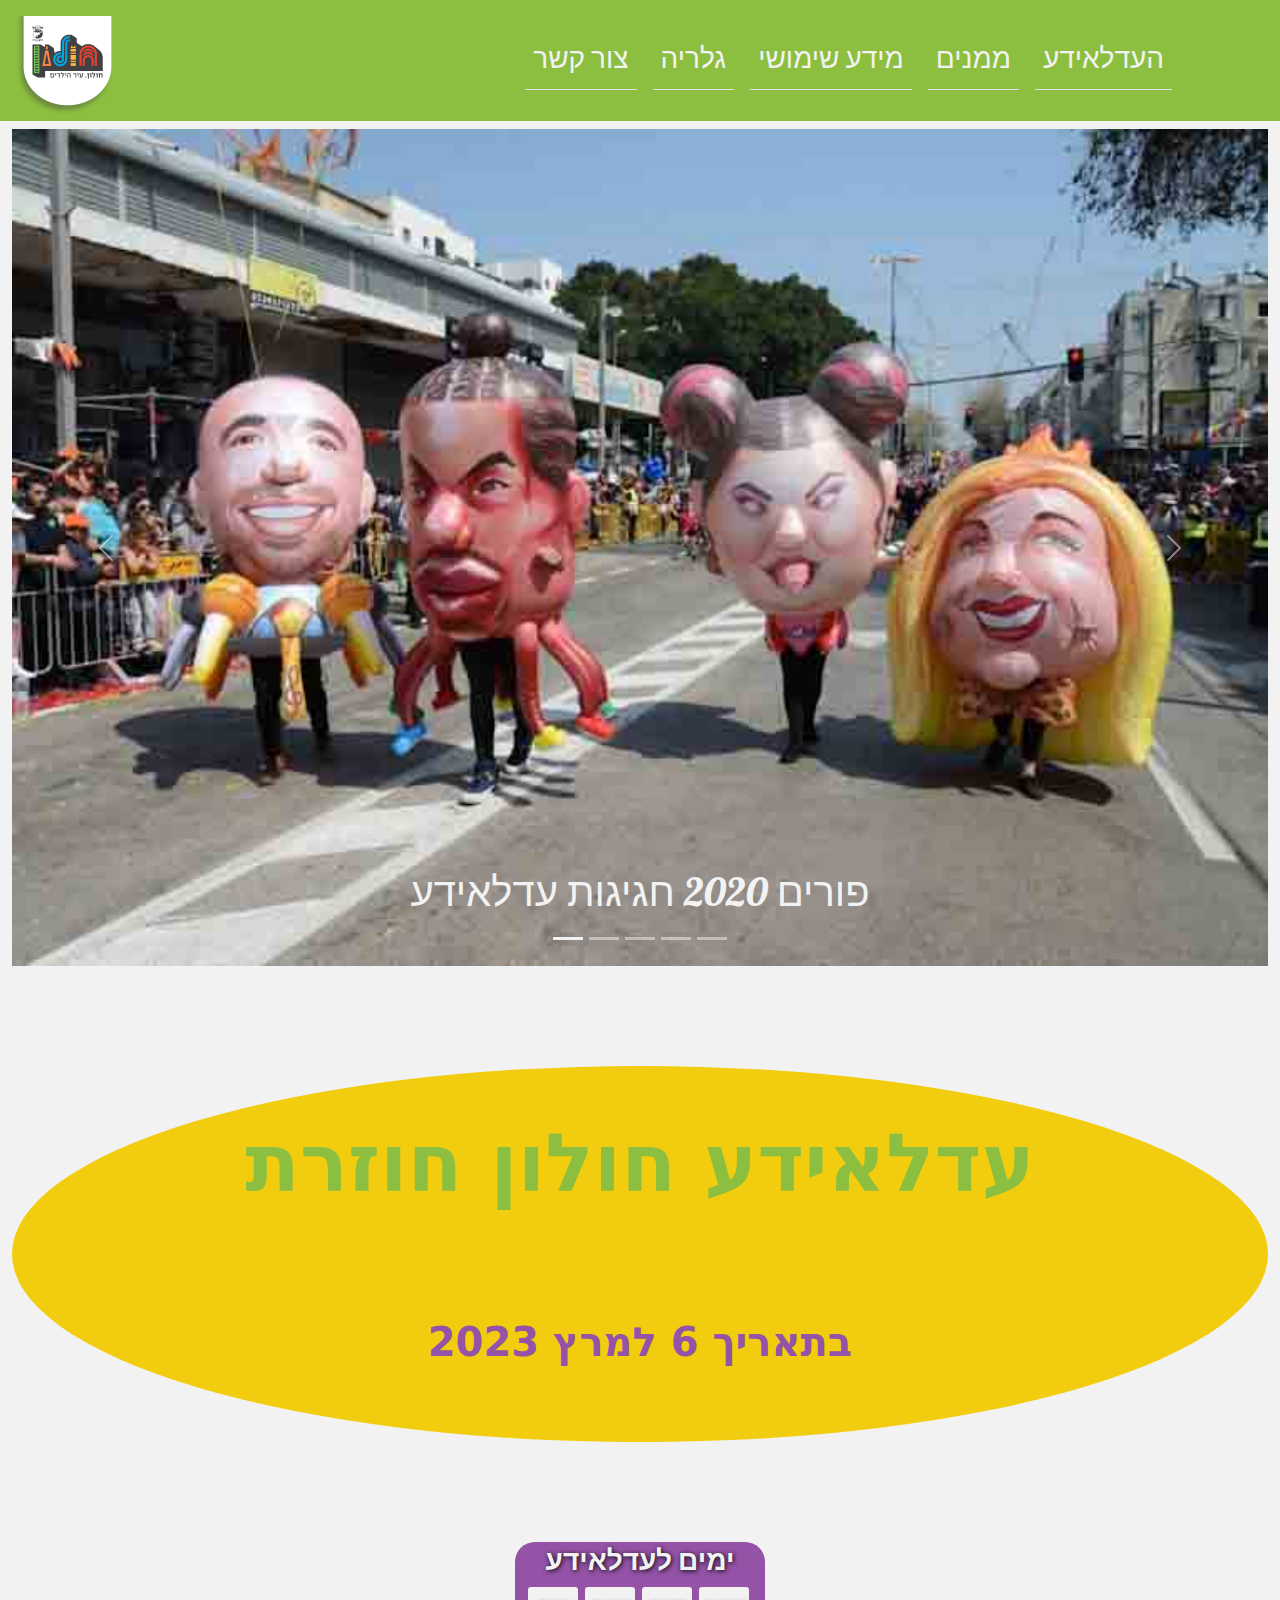
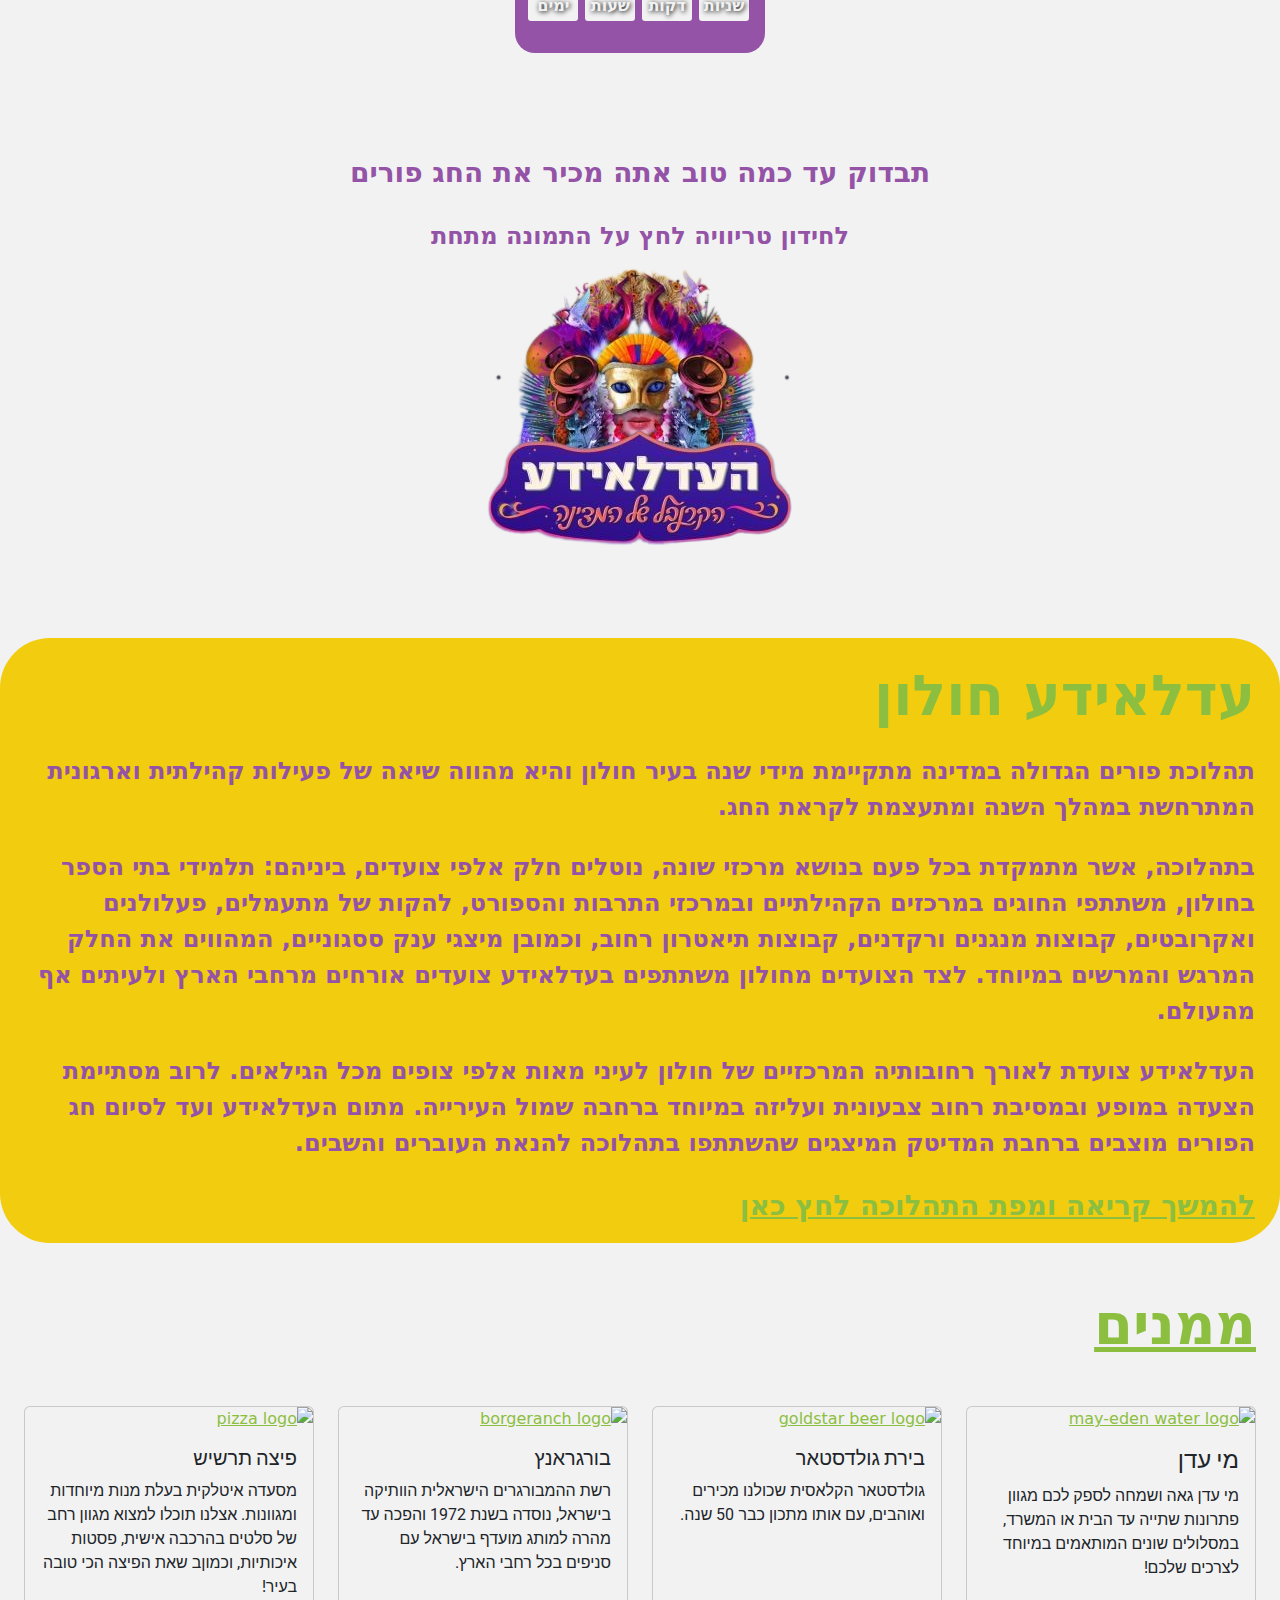
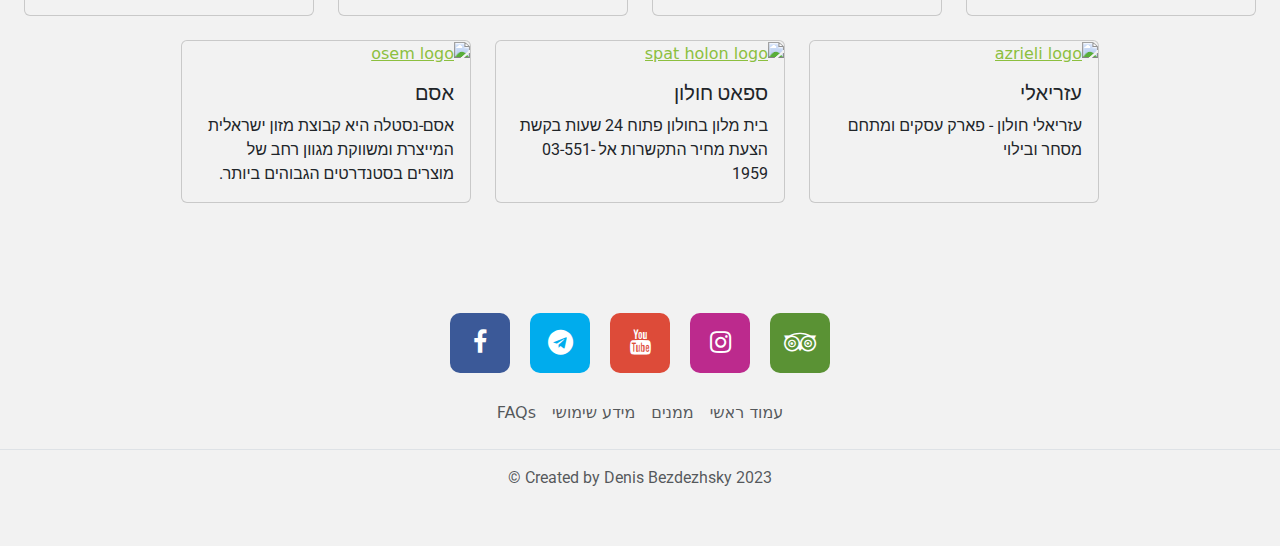
==== commit 302aa29b: "Add trivia game" ====
--- a/index.html
+++ b/index.html
@@ -346,6 +346,19 @@
           </div>
         </div>
 
+<div class="row justify-content-center">
+  <div class="col-8 text-center">
+    <div class="paragraph fs-3 mt-4">
+      תבדוק עד כמה טוב אתה מכיר את החג פורים
+    </div>
+    <div class="paragraph fs-4 mt-4">
+      לחידון טריוויה לחץ על התמונה מתחת
+    </div>
+    <a href="./purimGame.html"><img src="./public/images/adloyada-logo.png" alt="Adloyada logo"></a>
+  </div>
+</div>
+
+
         <div class="row mt-5 bg-paragraph pb-3">
           <div class="col" dir="rtl">
             <div class="title display-4 mt-4">עדלאידע חולון</div>
--- a/public/css/style.css
+++ b/public/css/style.css
@@ -81,10 +81,10 @@
 .next {
   cursor: pointer;
   position: absolute;
-  top: 50%;
+  top: 0;
   width: auto;
-  padding: 16px;
-  margin-top: -50px;
+  height: 100%;
+  padding: 25% 16px;
   color: white;
   font-weight: bold;
   font-size: 20px;
@@ -639,6 +639,411 @@
      object-fit: contain;
 }
 
+.container {
+  margin-top: 100px;
+}
+
+.purimGame {
+  background-color: #f2cc0f;
+  border-radius: 25px;
+  height: -webkit-fit-content;
+  height: -moz-fit-content;
+  height: fit-content;
+  min-height: 800px;
+  width: 80%;
+  margin-inline: auto;
+}
+.purimGame .hidden {
+  width: 0;
+  height: 0;
+  scale: 0;
+}
+.purimGame .show {
+  scale: 1;
+  width: auto;
+  height: auto;
+  transition: scale 0.5s;
+}
+.purimGame .scoreBar {
+  position: relative;
+  left: 2.5%;
+  height: 100px;
+  width: 105%;
+  border-radius: 25px;
+  box-shadow: 0 5px 5px 5px #931997;
+  border: 2px solid #9453a6;
+  background: #9453a6;
+  background: linear-gradient(to top, #d053a6, #9453a6);
+}
+.purimGame .scoreBar .nextQ,
+.purimGame .scoreBar .prevQ {
+  cursor: pointer;
+  position: absolute;
+  top: 0;
+  height: 100%;
+  padding: 30px 10px;
+  color: white;
+  font-weight: bold;
+  font-size: 20px;
+  border-radius: 0 3px 3px 0;
+}
+.purimGame .scoreBar .nextQ:hover,
+.purimGame .scoreBar .prevQ:hover {
+  opacity: 0.8;
+}
+.purimGame .scoreBar .prevQ {
+  left: 0;
+}
+.purimGame .scoreBar .prevQ:hover {
+  -webkit-animation: slide-left 1s both infinite;
+          animation: slide-left 1s both infinite;
+}
+.purimGame .scoreBar .nextQ:hover {
+  -webkit-animation: slide-right 1s both infinite;
+          animation: slide-right 1s both infinite;
+}
+.purimGame .main {
+  padding-top: 80px;
+}
+.purimGame .main .triviaTitle {
+  width: 80%;
+  margin-inline: auto;
+  margin-bottom: 80px;
+}
+.purimGame .main .triviaTitle .questionTitle {
+  text-shadow: gray 3px 3px;
+  font-weight: 400;
+}
+.purimGame .main .triviaQuestions {
+  text-align: center;
+}
+.purimGame .main .triviaQuestions .questionBody label {
+  display: flex;
+  width: 90%;
+  height: 120px;
+  padding: 8px;
+  margin-bottom: 20px;
+  overflow: hidden;
+  justify-content: center;
+  align-items: center;
+  margin-inline: auto;
+}
+.purimGame .main .triviaQuestions .questionBody label.btn {
+  color: #0d0d0d !important;
+  text-shadow: 1px 2px 20px white;
+  border: 2px solid #0d0d0d;
+  border-radius: 10px;
+  background: linear-gradient(to top, #eeeeee, #bbbbbb);
+  vertical-align: middle;
+}
+.purimGame .main .triviaQuestions .questionBody label:hover {
+  -webkit-animation: background-switch-black 0.5s both;
+          animation: background-switch-black 0.5s both;
+  color: #f2f2f2 !important;
+}
+.purimGame .main .triviaQuestions .questionBody button {
+  display: flex;
+  width: 90%;
+  height: 120px;
+  padding: 8px;
+  margin-bottom: 20px;
+  overflow: hidden;
+  justify-content: center;
+  align-items: center;
+  margin-inline: auto;
+}
+.purimGame .main .triviaQuestions .questionBody button.btn {
+  color: #0d0d0d !important;
+  text-shadow: 1px 2px 20px white;
+  border: 2px solid #0d0d0d;
+  border-radius: 10px;
+  background: linear-gradient(to top, #eeeeee, #bbbbbb);
+  vertical-align: middle;
+}
+.purimGame .main .triviaQuestions .questionBody button:hover {
+  -webkit-animation: background-switch-black 0.5s both;
+          animation: background-switch-black 0.5s both;
+  color: #f2f2f2 !important;
+}
+.purimGame .main .triviaQuestions .checkedTrue {
+  background: linear-gradient(to top, rgba(164, 226, 70, 0.6509803922), #8cbf3f);
+  -webkit-animation: checked-true 0.5s 2 both;
+          animation: checked-true 0.5s 2 both;
+}
+.purimGame .main .triviaQuestions .checkedFalse {
+  background: linear-gradient(to top, rgba(219, 21, 21, 0.6509803922), #db1515);
+  color: #f2f2f2 !important;
+  -webkit-animation: checked-false 0.5s 2 both;
+          animation: checked-false 0.5s 2 both;
+}
+.purimGame .main .triviaQuestions .answered {
+  position: absolute;
+  background-color: red;
+  content: "";
+  z-index: 5;
+  width: 100%;
+  height: 100%;
+  opacity: 0;
+}
+
+@-webkit-keyframes slide-left {
+  0% {
+    transform: translateX(0);
+  }
+  50% {
+    transform: translateX(-10px);
+  }
+  100% {
+    transform: translateX(0);
+  }
+}
+@keyframes slide-left {
+  0% {
+    transform: translateX(0);
+  }
+  50% {
+    transform: translateX(-10px);
+  }
+  100% {
+    transform: translateX(0);
+  }
+}
+@-webkit-keyframes slide-right {
+  0% {
+    transform: translateX(0);
+  }
+  50% {
+    transform: translateX(10px);
+  }
+  100% {
+    transform: translateX(0);
+  }
+}
+@keyframes slide-right {
+  0% {
+    transform: translateX(0);
+  }
+  50% {
+    transform: translateX(10px);
+  }
+  100% {
+    transform: translateX(0);
+  }
+}
+@-webkit-keyframes background-switch-black {
+  0% {
+    transform: scale(1);
+    background: linear-gradient(to top, #eeeeee, #bbbbbb);
+  }
+  20% {
+    background: linear-gradient(to top, #bbbbbb, #999999);
+  }
+  40% {
+    background: linear-gradient(to top, #999999, #666666);
+  }
+  60% {
+    background: linear-gradient(to top, #666666, #333333);
+  }
+  80% {
+    background: linear-gradient(to top, #333333, rgba(13, 13, 13, 0.6509803922));
+  }
+  100% {
+    transform: scale(0.95);
+    background: linear-gradient(to top, rgba(13, 13, 13, 0.6509803922), #0d0d0d);
+  }
+}
+@keyframes background-switch-black {
+  0% {
+    transform: scale(1);
+    background: linear-gradient(to top, #eeeeee, #bbbbbb);
+  }
+  20% {
+    background: linear-gradient(to top, #bbbbbb, #999999);
+  }
+  40% {
+    background: linear-gradient(to top, #999999, #666666);
+  }
+  60% {
+    background: linear-gradient(to top, #666666, #333333);
+  }
+  80% {
+    background: linear-gradient(to top, #333333, rgba(13, 13, 13, 0.6509803922));
+  }
+  100% {
+    transform: scale(0.95);
+    background: linear-gradient(to top, rgba(13, 13, 13, 0.6509803922), #0d0d0d);
+  }
+}
+@-webkit-keyframes checked-true {
+  0% {
+    background: linear-gradient(to top, #eeeeee, #bbbbbb);
+  }
+  100% {
+    background: linear-gradient(to top, rgba(164, 226, 70, 0.6509803922), #8cbf3f);
+  }
+}
+@keyframes checked-true {
+  0% {
+    background: linear-gradient(to top, #eeeeee, #bbbbbb);
+  }
+  100% {
+    background: linear-gradient(to top, rgba(164, 226, 70, 0.6509803922), #8cbf3f);
+  }
+}
+@-webkit-keyframes checked-false {
+  0% {
+    background: linear-gradient(to top, #eeeeee, #bbbbbb);
+  }
+  100% {
+    background: linear-gradient(to top, rgba(219, 21, 21, 0.6509803922), #db1515);
+    color: #f2f2f2 !important;
+  }
+}
+@keyframes checked-false {
+  0% {
+    background: linear-gradient(to top, #eeeeee, #bbbbbb);
+  }
+  100% {
+    background: linear-gradient(to top, rgba(219, 21, 21, 0.6509803922), #db1515);
+    color: #f2f2f2 !important;
+  }
+}
+.progressBar {
+  display: flex;
+  width: 76%;
+  position: absolute;
+  top: 60%;
+  left: 39%;
+  transform: translate(-50%, -50%);
+  margin: 0 0 0 10%;
+}
+
+.icon {
+  display: inline-block;
+  width: 2em;
+  height: 2em;
+  fill: none;
+  cursor: pointer;
+}
+
+.step {
+  flex-grow: 1;
+  position: relative;
+}
+.step.end {
+  width: 0%;
+  flex-grow: 0;
+}
+
+.step-progress {
+  width: 100%;
+  height: 0.5em;
+  background: #f2cc0f;
+}
+.step-progress.end {
+  width: 0%;
+  transform: scale(0);
+}
+
+.icon-wrapper {
+  text-align: center;
+  display: inline-block;
+}
+
+.roll-progress.done .step-progress:not(.end):after {
+  position: absolute;
+  content: "";
+  height: 0.5em;
+  width: 0;
+  background-color: #8cbf3f;
+  -webkit-animation: growLine 1s linear forwards;
+          animation: growLine 1s linear forwards;
+}
+
+.icon-checkmark {
+  position: absolute;
+  top: -0.55em;
+  left: -0.125em;
+  border: 0.125em solid #f2cc0f;
+  background: #0d0d0d;
+  width: 1.5em;
+  height: 1.5em;
+  border-radius: 50%;
+  padding: 0.125em;
+  transition: all 0.25s linear;
+  cursor: pointer;
+}
+
+.step.done .icon-checkmark {
+  background: #0087b3;
+  border-color: #0087b3;
+}
+
+.icon-checkmark .path1 {
+  stroke: #aaa;
+  stroke-width: 4;
+  stroke-linecap: square;
+  stroke-dasharray: 1000;
+  stroke-dashoffset: 1000;
+  fill: empty;
+}
+
+.step.done .icon-checkmark .path1 {
+  -webkit-animation: dash 5s linear forwards;
+          animation: dash 5s linear forwards;
+  stroke: #f2cc0f;
+}
+
+.step-text {
+  position: relative;
+  font-size: 1.5rem;
+  margin-left: 20%;
+  letter-spacing: 1px;
+  font-weight: bold;
+  color: #aaa;
+  margin-top: 0;
+  padding-top: 15px;
+}
+.step-text.end {
+  margin-left: -50%;
+}
+
+.step.done .step-text {
+  -webkit-animation: answered 0.5s linear forwards;
+          animation: answered 0.5s linear forwards;
+}
+
+@-webkit-keyframes dash {
+  to {
+    stroke-dashoffset: 0;
+  }
+}
+
+@keyframes dash {
+  to {
+    stroke-dashoffset: 0;
+  }
+}
+@-webkit-keyframes growLine {
+  to {
+    width: 100%;
+  }
+}
+@keyframes growLine {
+  to {
+    width: 100%;
+  }
+}
+@-webkit-keyframes answered {
+  to {
+    color: #8cbf3f;
+  }
+}
+@keyframes answered {
+  to {
+    color: #8cbf3f;
+  }
+}
 h1,
 h2,
 h3,
@@ -834,4 +1239,10 @@
 }
 .contactUsCard .text {
   color: #9453a6;
+}
+
+@media (1300px <= width) {
+  main {
+    margin-top: 70px;
+  }
 }/*# sourceMappingURL=style.css.map */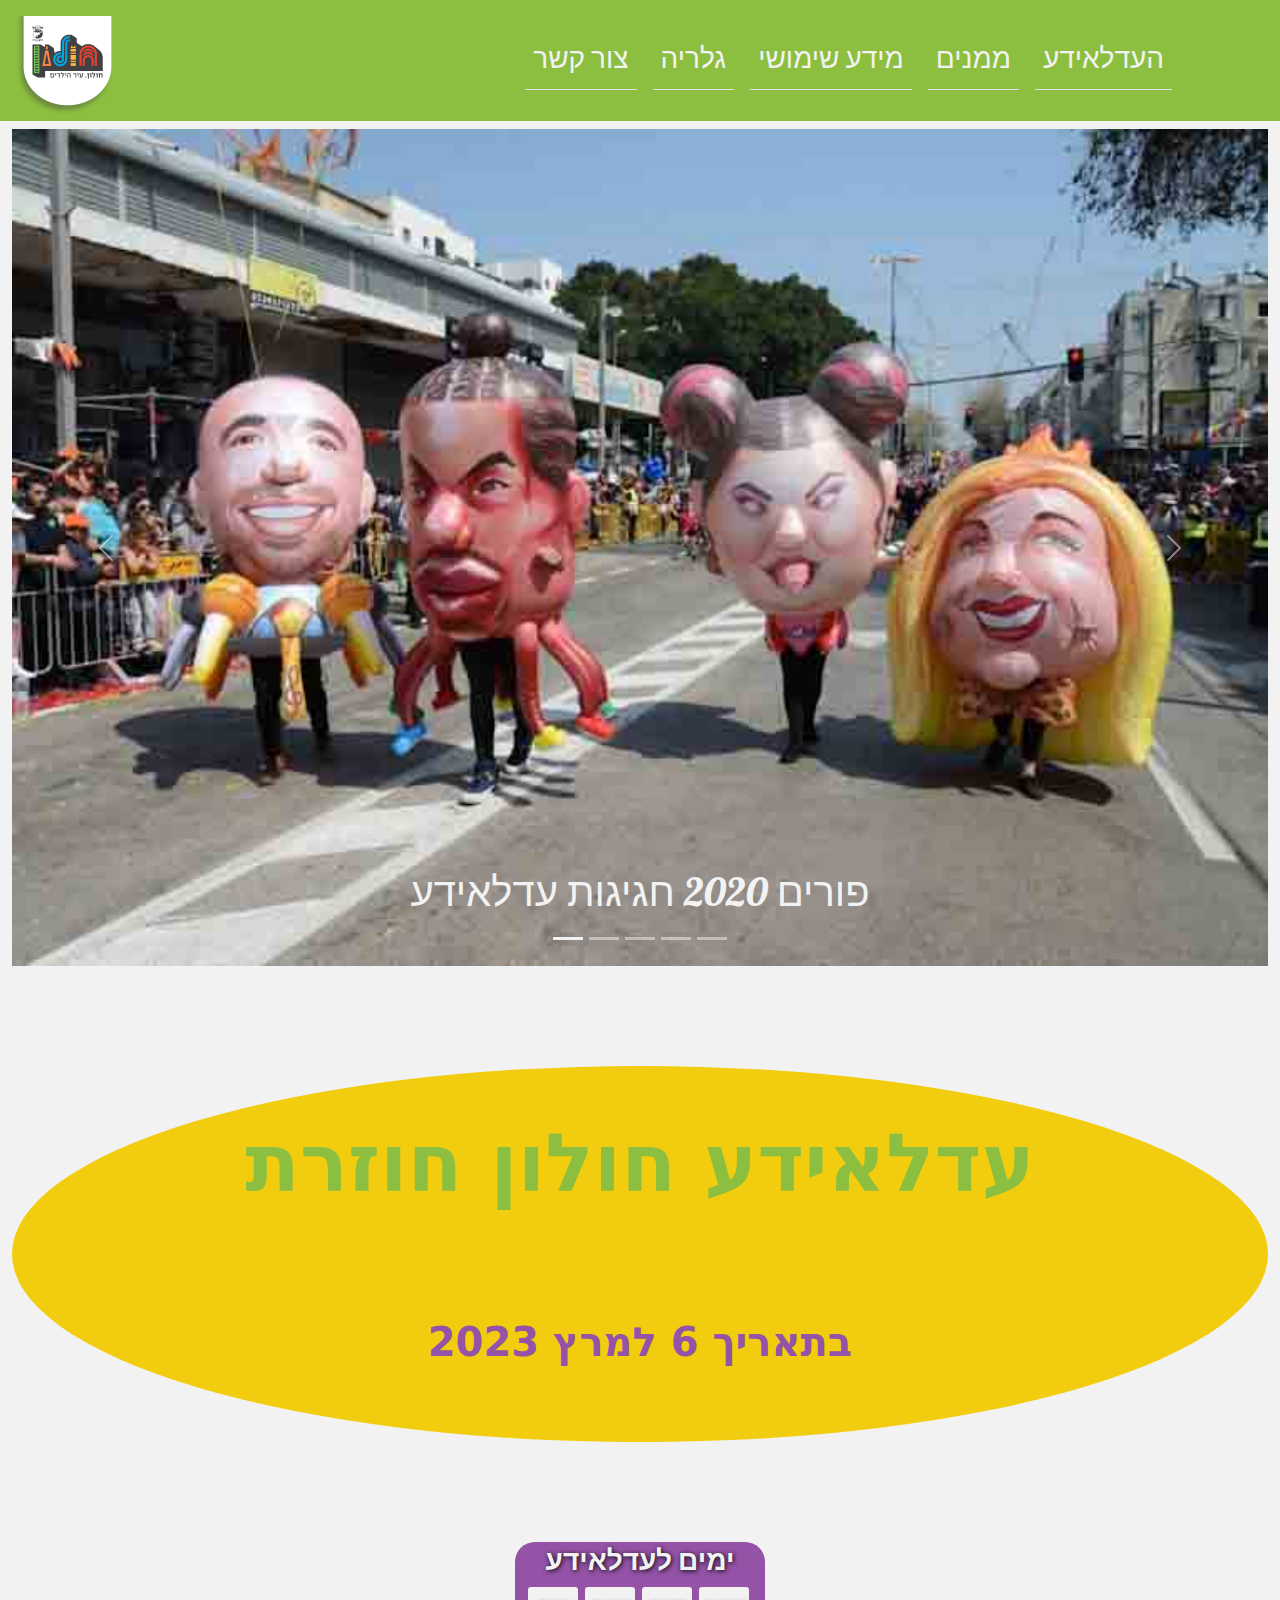
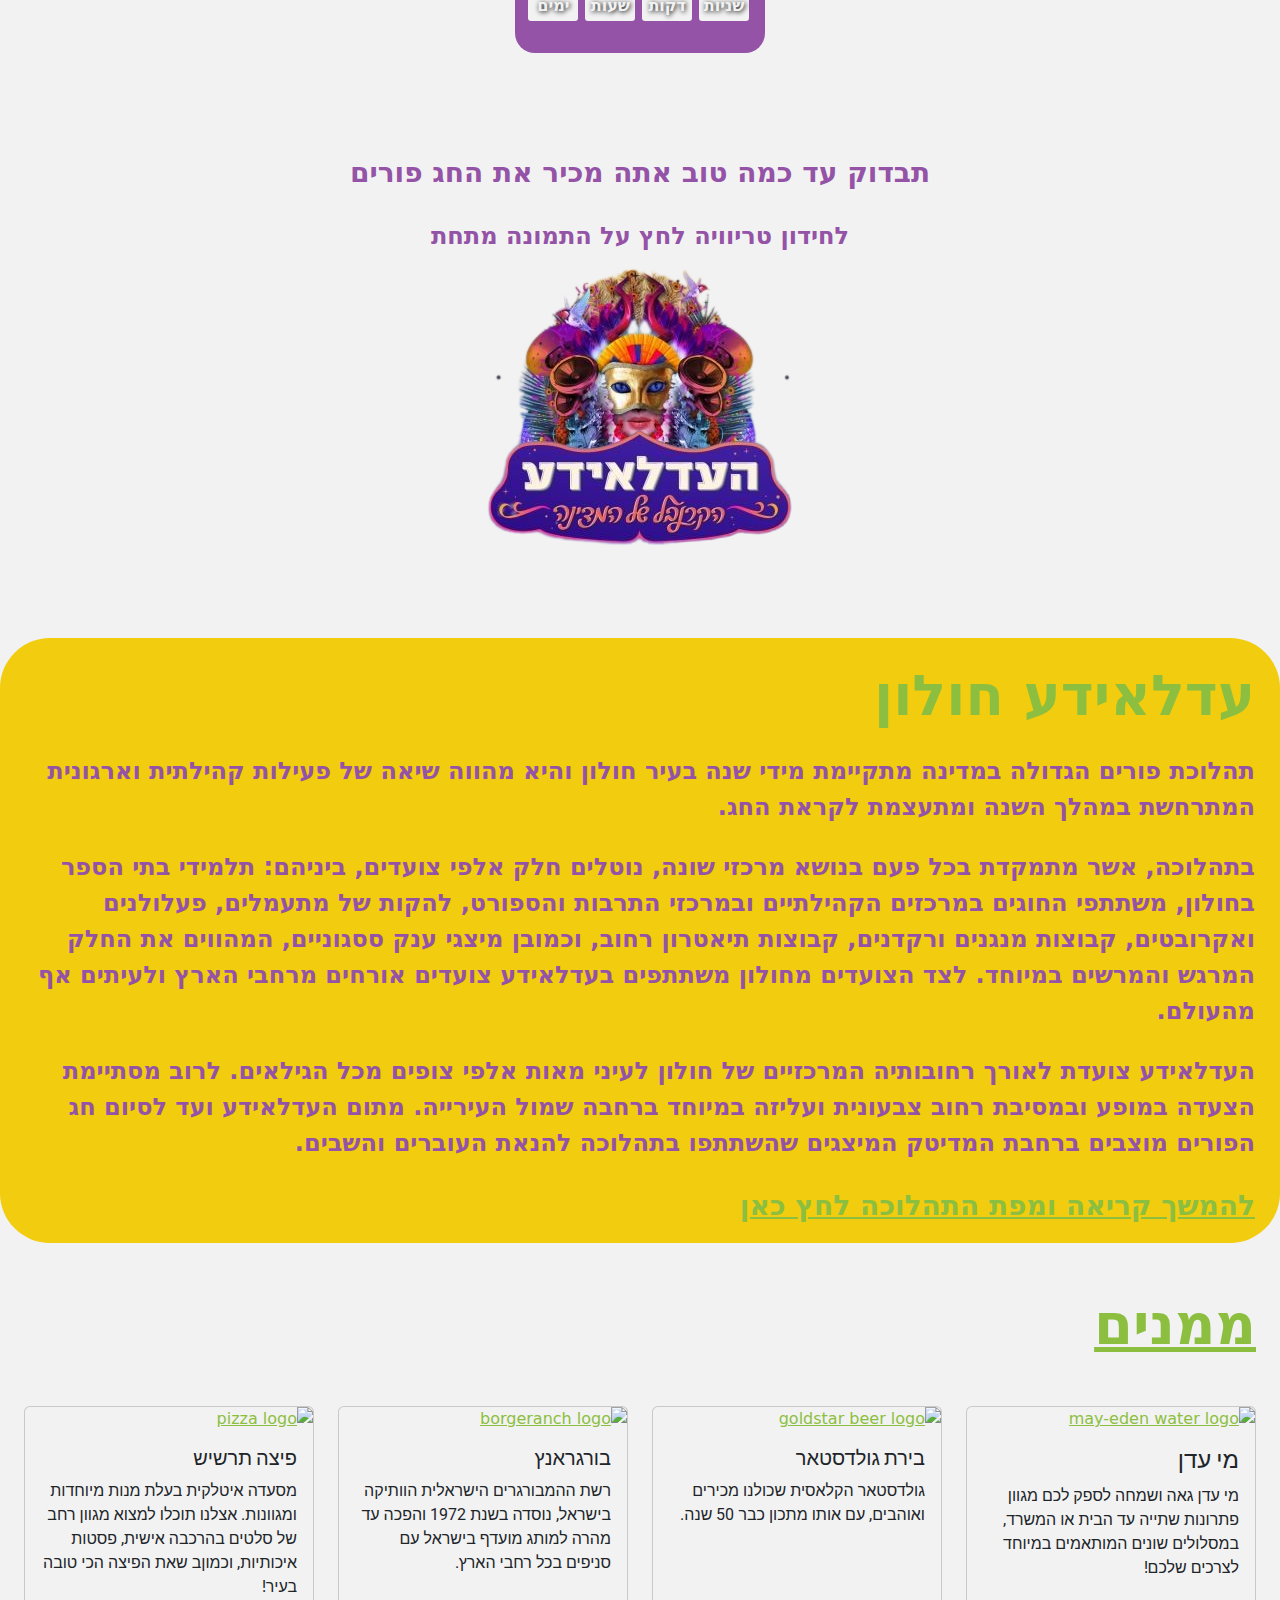
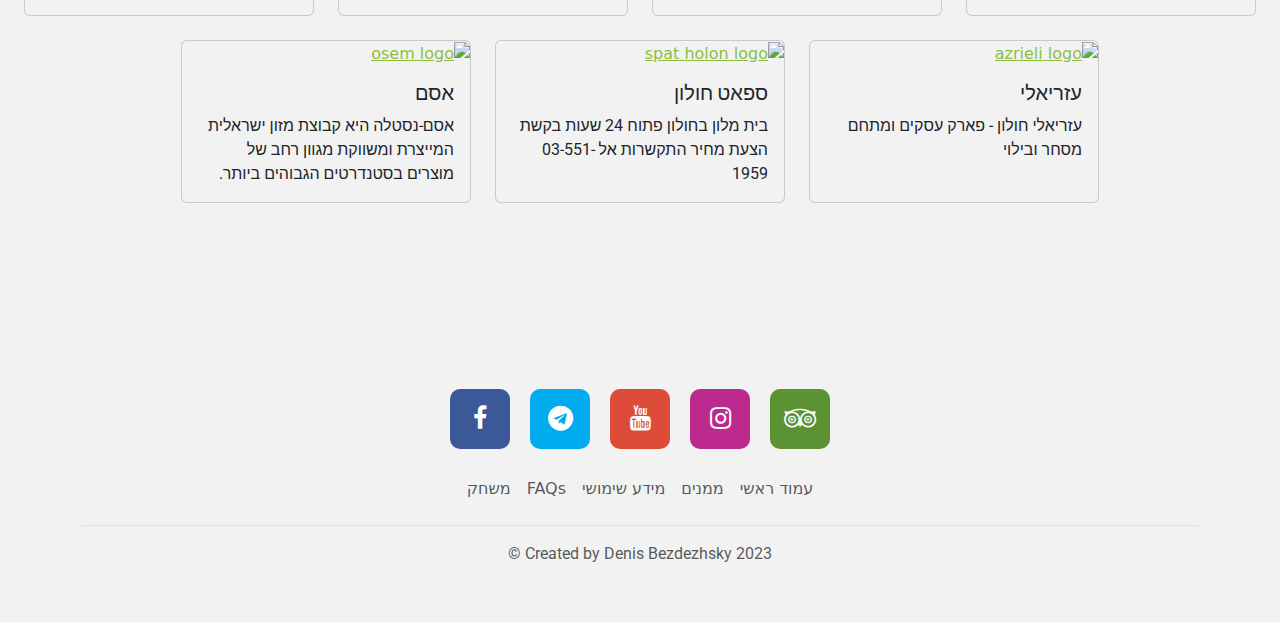
==== commit fa73ec5c: "WIP organize" ====
--- a/index.html
+++ b/index.html
@@ -316,11 +316,10 @@
           </button>
         </div>
 
-<div class="bouncyTitle text-center justify-content-center">
-  <div class="title display-1">עדלאידע חולון חוזרת</div>
-  <div class="paragraph fs-1">בתאריך 6 למרץ 2023</div>
-
-</div>
+        <div class="bouncyTitle text-center justify-content-center">
+          <div class="title display-1">עדלאידע חולון חוזרת</div>
+          <div class="paragraph fs-1">בתאריך 6 למרץ 2023</div>
+        </div>
 
         <div class="clock">
           <div id="adloyadaCountdown" class="is-countdown">
@@ -346,18 +345,19 @@
           </div>
         </div>
 
-<div class="row justify-content-center">
-  <div class="col-8 text-center">
-    <div class="paragraph fs-3 mt-4">
-      תבדוק עד כמה טוב אתה מכיר את החג פורים
-    </div>
-    <div class="paragraph fs-4 mt-4">
-      לחידון טריוויה לחץ על התמונה מתחת
-    </div>
-    <a href="./purimGame.html"><img src="./public/images/adloyada-logo.png" alt="Adloyada logo"></a>
-  </div>
-</div>
-
+        <div class="row justify-content-center">
+          <div class="col-12 text-center">
+            <div class="paragraph fs-3 mt-4">
+              תבדוק עד כמה טוב אתה מכיר את החג פורים
+            </div>
+            <div class="paragraph fs-4 mt-4">
+              לחידון טריוויה לחץ על התמונה מתחת
+            </div>
+            <a href="./purimGame.html"
+              ><img src="./public/images/adloyada-logo.png" alt="Adloyada logo"
+            /></a>
+          </div>
+        </div>
 
         <div class="row mt-5 bg-paragraph pb-3">
           <div class="col" dir="rtl">
@@ -520,7 +520,7 @@
         </div>
       </div>
     </main>
-    <div class="socialContainer">
+    <div class="container">
       <footer class="py-3 my-4">
         <div class="effect aeneas">
           <div class="buttons">
@@ -563,6 +563,11 @@
         </div>
         <ul class="nav justify-content-center border-bottom pb-3 mb-3">
           <li class="nav-item">
+            <a href="#" name="purimGame" class="nav-link px-2 text-muted"
+              >משחק</a
+            >
+          </li>
+          <li class="nav-item">
             <a name="faqs" href="#" class="nav-link px-2 text-muted">FAQs</a>
           </li>
           <li class="nav-item">
--- a/public/css/style.css
+++ b/public/css/style.css
@@ -1044,6 +1044,16 @@
     color: #8cbf3f;
   }
 }
+@media only screen and (max-width: 1000px) {
+  .progressBar {
+    width: 88%;
+    top: 70%;
+    left: 38%;
+  }
+  .purimGame .scoreBar {
+    height: 200px;
+  }
+}
 h1,
 h2,
 h3,
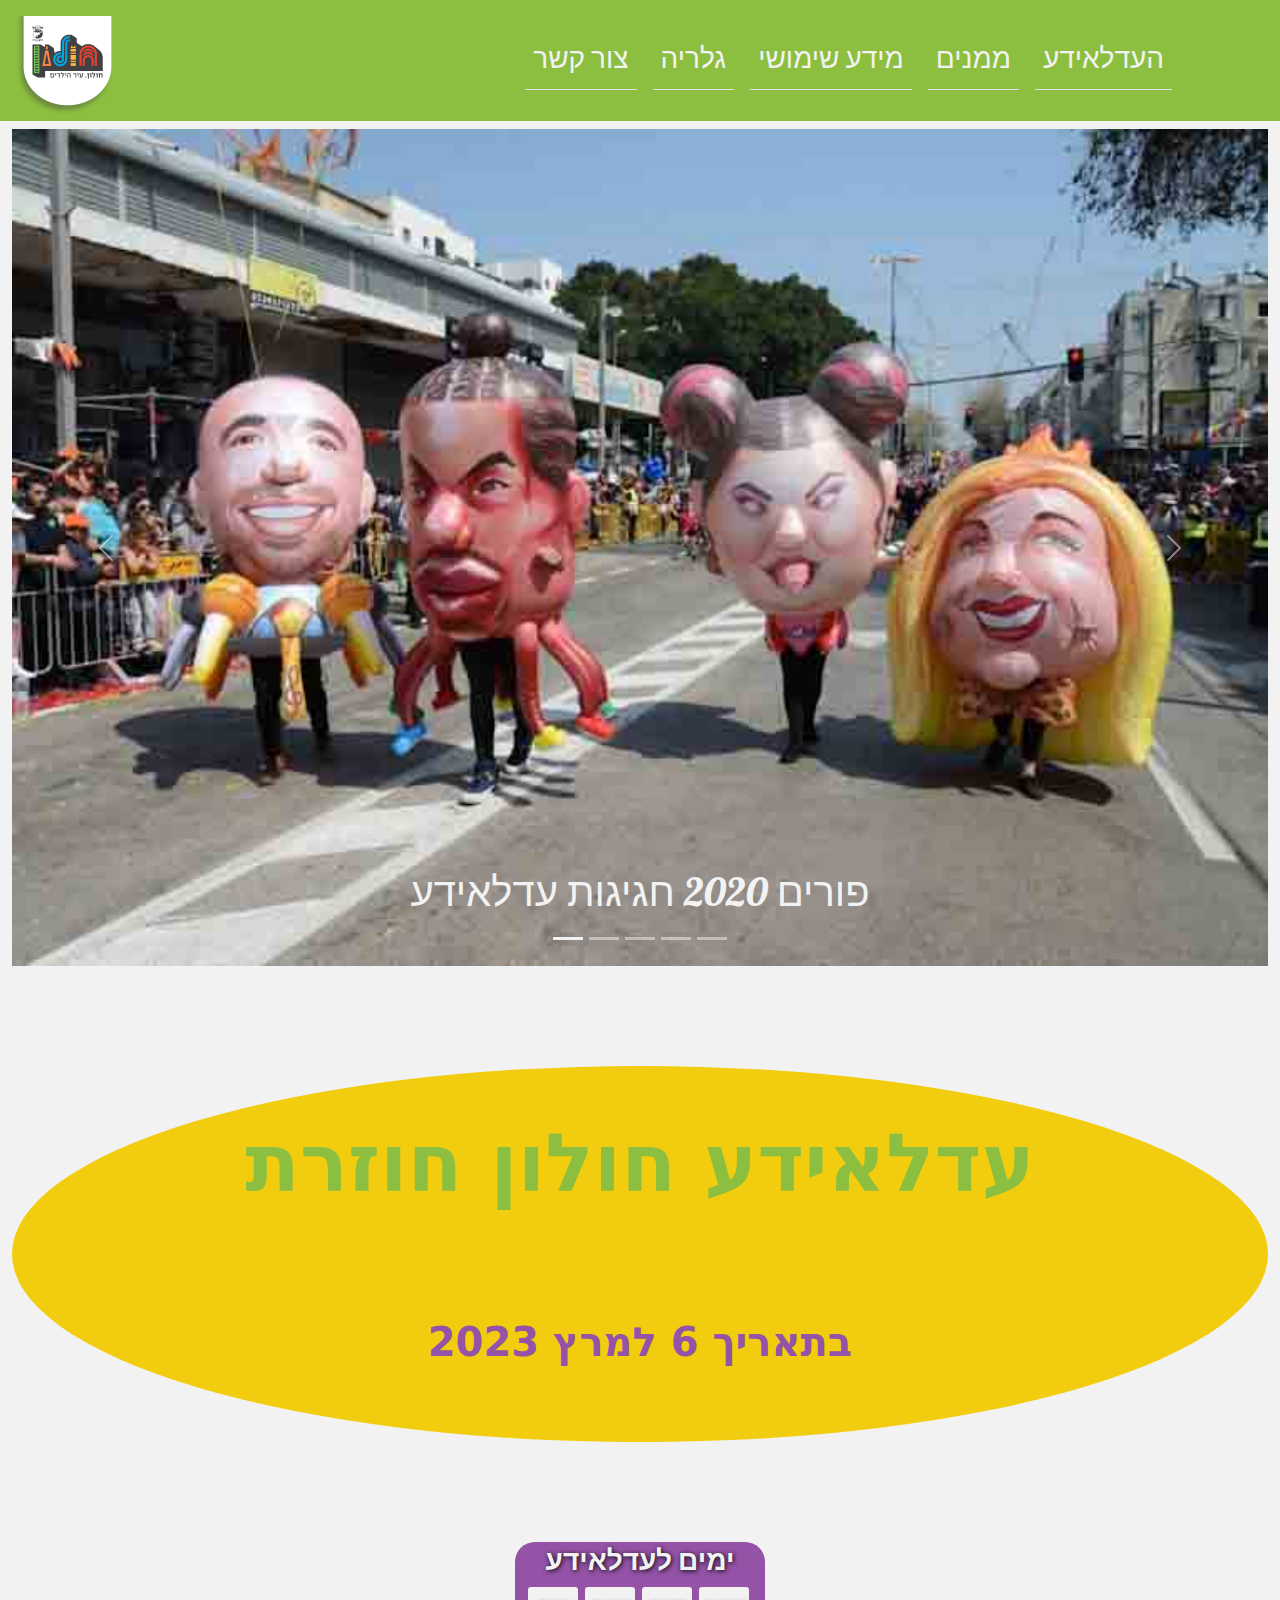
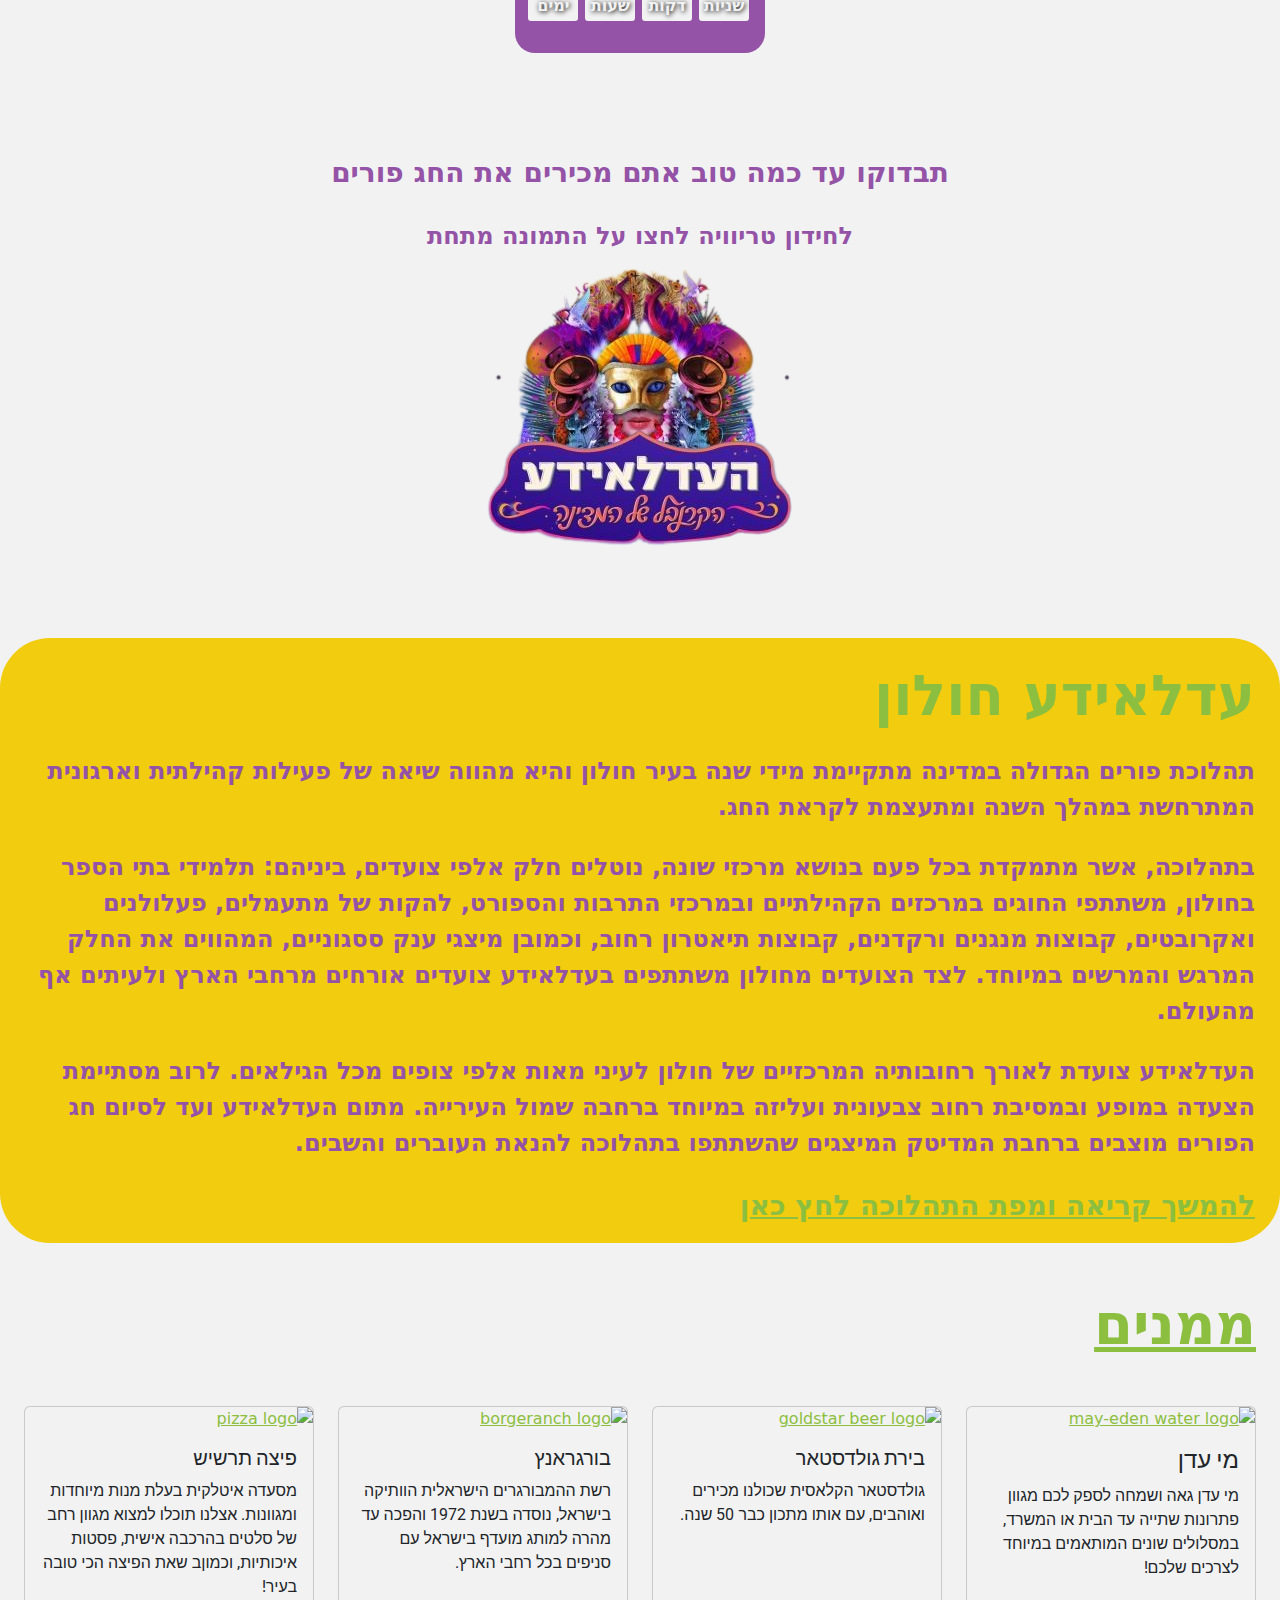
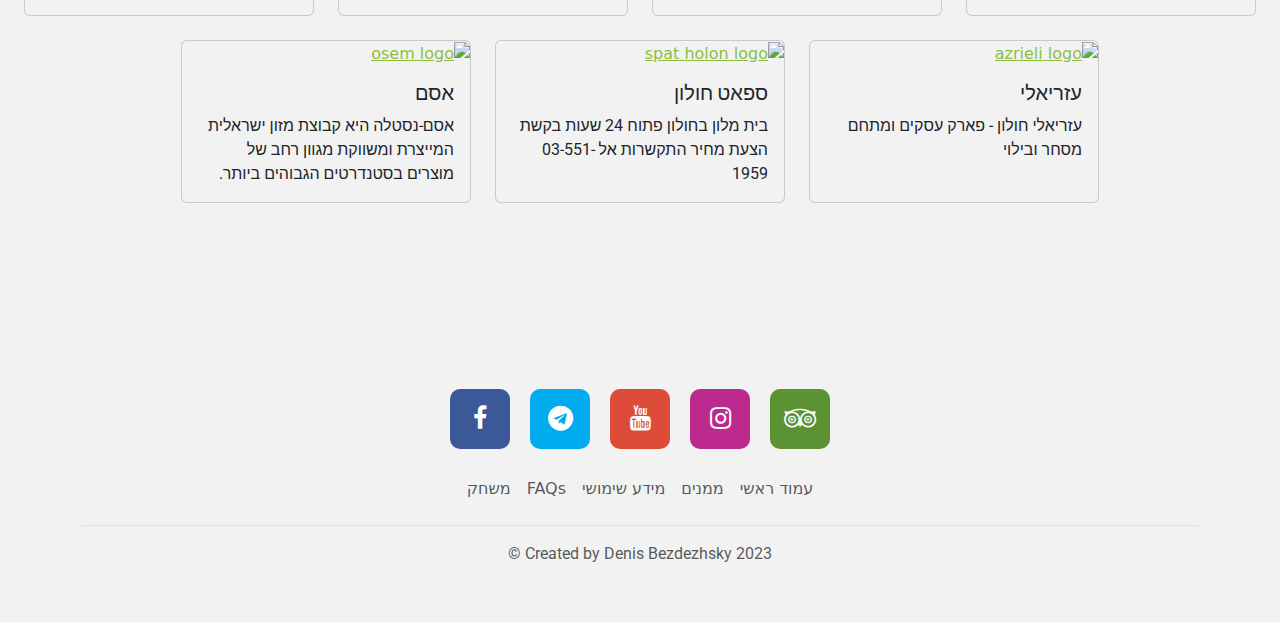
==== commit a745b1f4: "WIP" ====
--- a/index.html
+++ b/index.html
@@ -348,10 +348,10 @@
         <div class="row justify-content-center">
           <div class="col-12 text-center">
             <div class="paragraph fs-3 mt-4">
-              תבדוק עד כמה טוב אתה מכיר את החג פורים
+              תבדוקו עד כמה טוב אתם מכירים את החג פורים
             </div>
             <div class="paragraph fs-4 mt-4">
-              לחידון טריוויה לחץ על התמונה מתחת
+              לחידון טריוויה לחצו על התמונה מתחת
             </div>
             <a href="./purimGame.html"
               ><img src="./public/images/adloyada-logo.png" alt="Adloyada logo"
